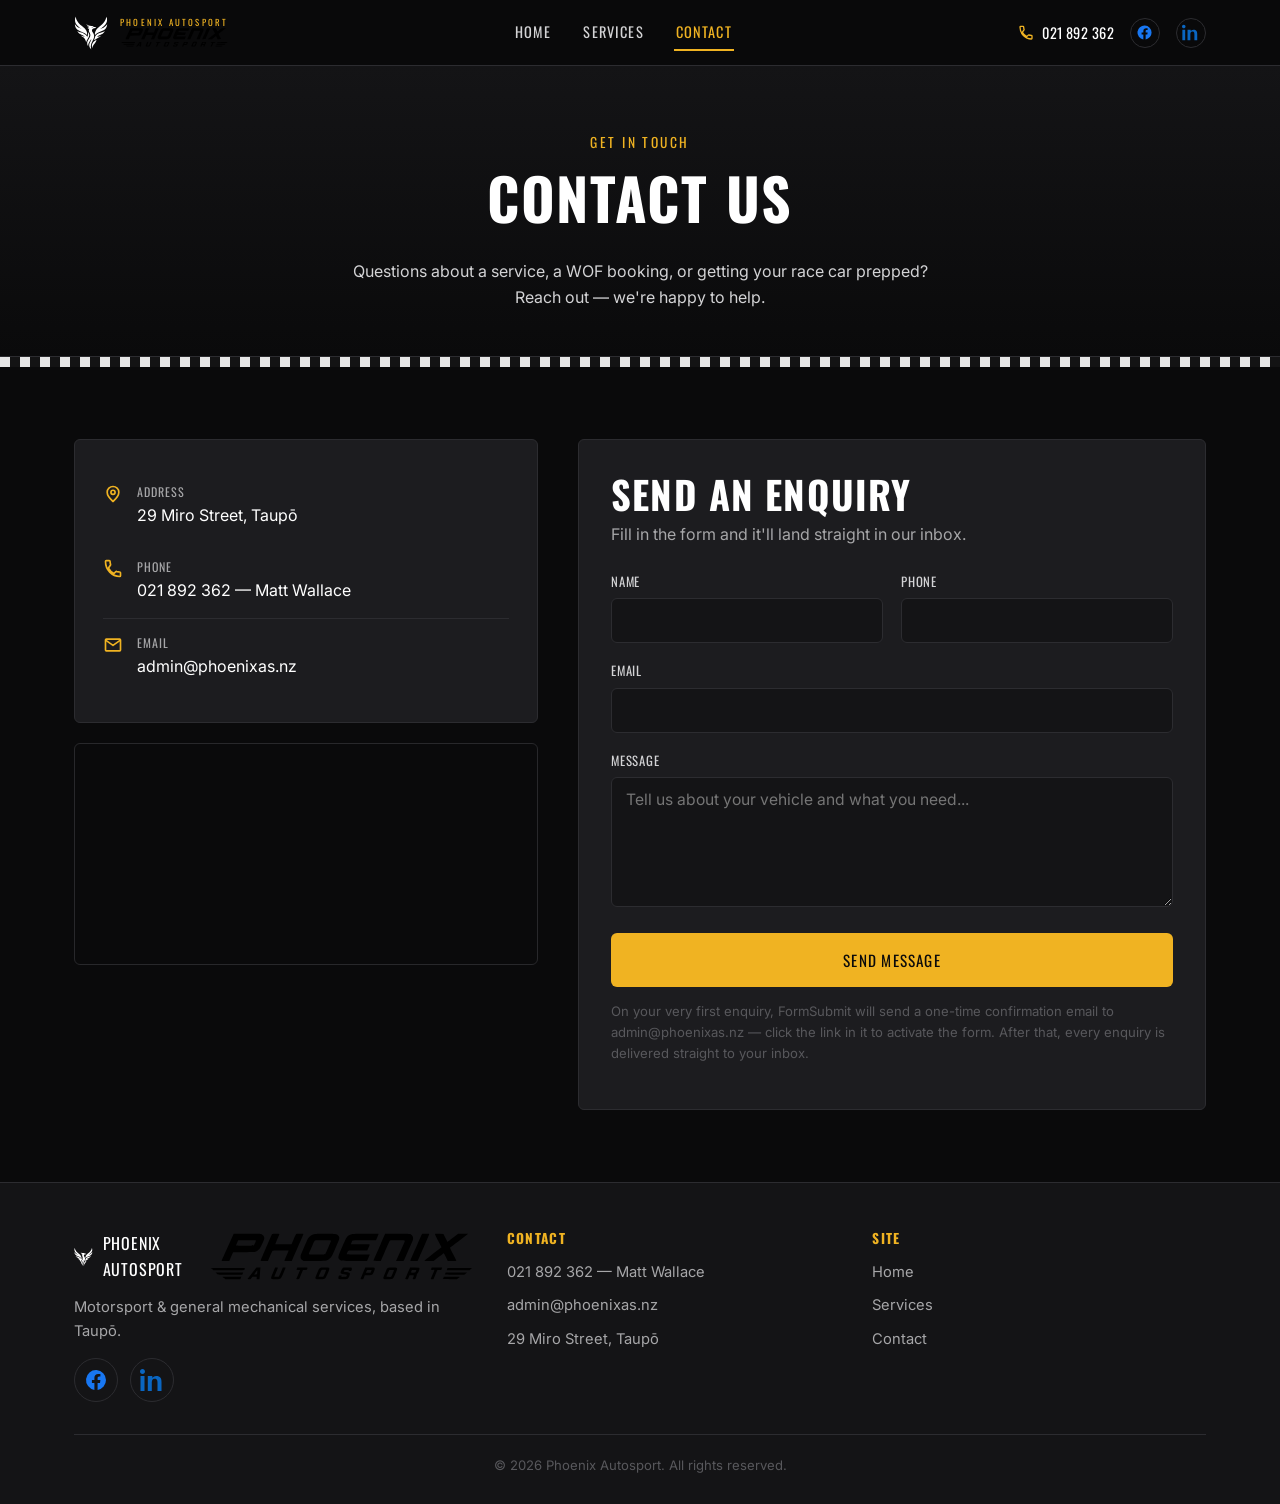
==== contact.html @ 66aae3cb "Add files via upload" ====
<!doctype html>
<html lang="en">
<head>
<meta charset="UTF-8">
<meta name="viewport" content="width=device-width, initial-scale=1.0">
<title>Contact Us | Phoenix Autosport</title>
<meta name="description" content="Get in touch with Phoenix Autosport, 29 Miro Street, Taupō. Call Matt Wallace on 021 892 362, email admin@phoenixas.nz, or send an enquiry.">
<link rel="preconnect" href="https://fonts.googleapis.com">
<link rel="preconnect" href="https://fonts.gstatic.com" crossorigin>
<link href="https://fonts.googleapis.com/css2?family=Oswald:wght@500;600;700&amp;family=Inter:wght@400;500;600&amp;display=swap" rel="stylesheet">
<link rel="stylesheet" href="styles.css">
</head>
<body>

<header class="site-header">
  <div class="nav-row">
    <a href="index.html" class="brand">
      <svg class="phoenix-mark" viewBox="0 0 664 675" aria-hidden="true"><g transform="translate(0,675) scale(0.1,-0.1)"><path d="M258 6625 c-3 -6 -20 -59 -37 -120 -52 -183 -73 -315 -78 -495 -21 -662 313 -1152 1187 -1739 158 -106 159 -107 75 -76 -480 180 -776 355 -1026 604 -102 103 -228 255 -242 293 -2 7 -8 10 -13 5 -12 -11 13 -187 45 -320 83 -334 277 -614 551 -796 120 -79 388 -211 595 -292 652 -254 962 -429 1162 -655 55 -62 58 -64 66 -42 5 13 9 97 9 188 1 337 -90 599 -311 895 -133 179 -285 320 -716 665 -486 390 -813 763 -1016 1163 -118 233 -174 396 -236 692 -5 22 -11 35 -15 30z"/><path d="M6356 6498 c-73 -317 -177 -559 -354 -829 -237 -360 -489 -617 -1041 -1063 -327 -264 -496 -435 -617 -622 -115 -178 -192 -366 -230 -559 -18 -93 -26 -437 -10 -453 4 -4 32 21 62 54 189 215 452 373 964 579 140 57 305 124 365 150 473 202 728 418 885 750 81 173 107 260 135 452 23 157 19 171 -27 101 -134 -203 -385 -430 -638 -580 -153 -91 -542 -269 -660 -303 -14 -4 43 39 125 95 739 504 1069 902 1172 1416 22 109 24 427 4 549 -21 130 -87 385 -100 385 -4 0 -19 -55 -35 -122z"/><path d="M2410 5110 c0 -18 39 -90 88 -163 76 -115 200 -217 360 -298 l77 -40 -105 5 c-106 5 -204 27 -294 66 -27 11 -51 19 -53 17 -2 -3 14 -27 36 -55 80 -101 239 -189 406 -225 49 -10 -185 -97 -262 -97 -49 0 -40 -16 24 -40 89 -33 152 -43 234 -37 l77 6 -38 -77 c-107 -212 -95 -415 37 -642 179 -305 218 -461 178 -701 -31 -185 -96 -327 -296 -644 -242 -383 -314 -577 -313 -850 1 -151 14 -228 60 -337 29 -72 114 -218 126 -218 4 0 8 42 8 94 0 305 117 594 411 1011 62 88 134 193 161 232 27 40 53 75 58 78 12 7 -24 -125 -64 -235 -33 -91 -51 -132 -166 -375 -146 -311 -185 -451 -185 -670 1 -229 63 -412 200 -590 62 -81 211 -230 201 -200 -4 11 -21 70 -36 130 -85 324 -79 643 17 940 50 154 201 497 242 549 23 30 204 393 234 471 192 492 148 872 -144 1260 -177 235 -215 375 -149 548 77 203 354 348 672 351 71 0 128 2 128 3 0 36 -78 126 -133 154 -57 30 -159 49 -262 49 l-90 0 -23 40 c-58 102 -160 138 -432 150 -450 22 -683 101 -957 325 -18 15 -33 21 -33 15z m1238 -576 c66 -29 66 -40 -3 -49 -70 -8 -106 -1 -175 38 -51 29 -53 32 -30 38 44 11 153 -2 208 -27z"/><path d="M641 3664 c191 -313 416 -492 789 -628 269 -98 441 -197 585 -338 43 -42 77 -79 74 -82 -2 -3 -67 13 -144 35 -160 45 -608 159 -627 159 -20 0 -2 -13 213 -148 296 -185 387 -258 504 -403 132 -163 252 -427 306 -671 7 -32 15 -58 19 -58 4 0 13 26 20 58 43 195 132 388 305 662 278 438 331 603 279 858 -30 145 -82 251 -184 373 -61 74 -89 97 -77 65 38 -98 52 -373 28 -516 -16 -88 -70 -249 -113 -334 -27 -54 -32 -59 -42 -43 -183 301 -393 486 -733 647 -152 72 -289 117 -668 220 -150 41 -290 89 -420 145 -72 31 -136 59 -143 62 -7 3 5 -25 29 -63z"/><path d="M5925 3680 c-99 -49 -347 -134 -540 -185 -284 -76 -457 -136 -600 -207 -398 -197 -636 -459 -680 -745 -27 -177 -86 -361 -177 -547 -27 -54 -47 -100 -45 -103 3 -2 51 31 108 75 103 78 305 207 429 274 36 20 115 61 175 93 207 109 310 167 433 246 137 87 316 219 308 226 -3 3 -53 -9 -113 -27 -84 -25 -514 -134 -652 -166 -60 -13 110 146 257 241 87 55 168 93 389 181 300 118 417 188 570 343 117 118 285 353 250 350 -6 0 -57 -23 -112 -49z"/><path d="M4249 1949 c-451 -284 -629 -498 -726 -878 -47 -185 -37 -419 28 -631 l22 -74 32 130 c72 290 150 431 411 740 210 248 315 442 375 689 21 88 23 115 11 115 -5 0 -73 -41 -153 -91z"/></g></svg>
      <span class="brand-text"><span class="sr-only">Phoenix Autosport</span><svg class="wordmark wordmark-nav" viewBox="0 0 1144 218" role="img" aria-label="Phoenix Autosport"><g transform="translate(0,218) scale(0.1,-0.1)"><path d="M930 1673 c-228 -509 -275 -614 -315 -701 -25 -53 -31 -74 -22 -78 7 -2 82 -3 166 -2 l153 3 82 185 83 185 464 5 c362 4 472 9 499 19 63 25 134 77 174 126 41 49 177 341 197 422 22 85 -25 171 -113 207 -32 14 -116 16 -616 16 l-579 0 -173 -387z m1126 94 c7 -19 -63 -179 -87 -199 -19 -16 -54 -18 -396 -18 -206 0 -373 3 -371 8 2 4 23 56 48 115 l45 107 378 0 c304 0 379 -3 383 -13z"/><path d="M2752 2047 c-6 -7 -75 -161 -153 -342 -78 -182 -157 -364 -175 -405 -18 -41 -64 -147 -103 -235 -38 -87 -67 -163 -65 -167 3 -4 75 -8 160 -8 l155 0 21 48 c104 238 172 388 179 393 5 3 162 6 350 8 l342 3 -6 -24 c-3 -13 -45 -110 -92 -217 -47 -107 -85 -198 -85 -203 0 -4 71 -8 158 -8 l159 0 18 43 c44 102 92 212 225 517 223 508 259 593 253 603 -5 8 -260 9 -298 0 -16 -3 -42 -53 -114 -224 l-94 -219 -349 0 -349 0 7 23 c4 12 18 47 31 77 88 197 143 333 138 341 -10 15 -300 12 -313 -4z"/><path d="M4596 2049 c-118 -17 -247 -100 -301 -193 -37 -64 -304 -692 -315 -742 -19 -82 12 -154 82 -195 l43 -24 430 -3 c560 -4 591 1 717 125 62 61 53 44 234 453 170 387 173 397 132 480 -28 55 -78 85 -168 99 -78 13 -767 13 -854 0z m683 -278 c11 -7 -10 -63 -104 -281 -65 -150 -126 -282 -136 -294 -17 -21 -24 -21 -357 -24 -267 -2 -341 0 -349 10 -8 9 6 50 49 148 33 74 86 198 119 275 33 77 70 148 82 157 20 16 54 18 352 18 182 0 336 -4 344 -9z"/><path d="M6201 2049 c-79 -13 -175 -64 -224 -119 -35 -39 -72 -115 -206 -421 -199 -455 -206 -489 -115 -568 55 -49 92 -52 657 -49 l518 3 60 135 c32 74 59 136 59 137 0 2 -222 3 -494 3 -299 0 -497 4 -501 9 -3 6 9 41 26 79 27 61 35 71 62 76 18 4 202 6 411 6 208 -1 383 3 387 7 10 11 109 239 109 252 0 8 -127 11 -405 11 -223 0 -405 2 -405 5 0 3 12 34 26 68 45 107 -12 97 553 97 l496 0 57 132 c31 73 54 136 52 140 -7 11 -1056 8 -1123 -3z"/><path d="M7591 2017 c-10 -23 -92 -208 -181 -412 -90 -203 -195 -444 -235 -535 -40 -91 -69 -168 -65 -173 3 -4 75 -6 159 -5 l152 3 55 125 c30 69 73 168 96 220 139 325 223 507 240 523 18 15 49 17 318 17 348 0 343 1 308 -78 -56 -130 -97 -222 -222 -501 -75 -167 -136 -305 -136 -307 0 -2 71 -4 159 -4 177 0 165 -5 200 80 13 30 34 79 47 108 92 202 299 674 310 706 29 81 12 175 -40 217 -62 52 -74 53 -629 56 l-518 2 -18 -42z"/><path d="M9194 2052 c-6 -4 -45 -86 -87 -182 -107 -250 -150 -349 -296 -675 -71 -159 -127 -293 -124 -297 8 -14 309 -9 321 5 5 6 21 39 35 72 14 33 43 101 64 150 22 50 122 276 222 504 138 314 179 416 169 422 -16 11 -289 11 -304 1z"/><path d="M9753 2054 c-9 -4 34 -97 132 -288 l145 -283 -197 -154 c-413 -321 -538 -421 -541 -430 -2 -5 80 -9 198 -9 l202 0 209 168 c116 92 215 168 222 170 8 2 46 -66 94 -168 l82 -170 185 0 c129 0 186 3 186 11 0 6 -63 132 -140 281 -77 148 -138 274 -135 278 6 10 171 137 699 540 l78 60 -214 0 -213 0 -224 -175 c-123 -96 -226 -175 -230 -175 -3 0 -45 78 -92 173 l-86 172 -174 2 c-96 1 -180 -1 -186 -3z"/><path d="M2058 583 c-21 -23 -137 -173 -213 -274 -11 -15 -48 -63 -82 -108 -35 -44 -63 -83 -63 -86 0 -3 28 -5 63 -4 l62 0 41 52 41 52 94 0 94 0 -3 -52 -4 -53 61 0 60 0 5 33 c3 17 10 109 16 202 6 94 13 191 17 218 l6 47 -85 0 c-79 0 -86 -2 -110 -27z m57 -178 c-8 -97 -9 -98 -84 -93 l-53 3 68 92 c38 50 70 90 72 88 2 -2 1 -43 -3 -90z"/><path d="M2820 458 c-35 -84 -73 -178 -86 -208 -53 -125 -35 -140 174 -140 223 0 214 -7 327 255 60 139 95 227 95 237 0 4 -26 8 -58 8 l-58 0 -39 -92 c-107 -254 -124 -291 -137 -299 -23 -15 -188 -11 -188 5 0 7 32 86 70 175 97 225 95 211 23 211 l-59 0 -64 -152z"/><path d="M3820 564 c-11 -25 -20 -47 -20 -49 0 -2 36 -5 79 -7 l80 -3 -84 -195 -84 -195 56 -3 c31 -2 59 1 63 5 4 4 44 94 88 198 l81 190 84 3 83 3 14 37 c7 20 15 43 17 50 4 9 -43 12 -216 12 l-222 0 -19 -46z"/><path d="M4815 592 c-44 -27 -46 -31 -124 -217 -87 -205 -90 -216 -62 -244 20 -20 32 -21 182 -21 235 0 219 -13 343 276 56 130 68 188 44 212 -8 8 -63 12 -182 12 -148 0 -175 -3 -201 -18z m257 -88 c7 -6 -85 -235 -108 -271 -13 -21 -22 -23 -114 -23 -55 0 -100 4 -100 9 0 13 110 264 122 279 11 12 188 18 200 6z"/><path d="M5782 585 c-36 -30 -96 -168 -88 -201 9 -34 48 -50 154 -64 118 -16 128 -23 105 -70 l-18 -35 -103 -3 -104 -3 7 31 7 30 -56 0 c-55 0 -56 -1 -71 -36 -21 -52 -20 -101 4 -114 26 -13 312 -13 348 1 46 17 70 47 103 130 51 125 46 131 -142 165 -88 16 -98 20 -98 39 0 43 29 55 128 55 l92 0 -6 -25 c-6 -24 -5 -25 50 -25 51 0 57 2 71 30 17 34 19 73 5 101 -10 18 -23 19 -185 19 -170 0 -174 -1 -203 -25z"/><path d="M6721 527 c-19 -45 -62 -147 -96 -227 -89 -208 -87 -190 -17 -190 l59 0 34 85 34 85 120 0 c134 0 182 10 213 42 29 32 94 186 94 226 0 61 -4 62 -216 62 l-191 -1 -34 -82z m303 -26 c7 -11 -29 -95 -48 -110 -9 -8 -46 -11 -105 -9 l-91 3 30 63 29 62 90 0 c49 0 92 -4 95 -9z"/><path d="M7745 598 c-26 -14 -75 -60 -75 -69 0 -5 -31 -82 -70 -173 -38 -91 -70 -177 -70 -191 0 -49 31 -57 214 -53 214 4 198 -8 299 222 78 177 92 231 67 261 -15 19 -331 22 -365 3z m239 -97 c7 -11 -101 -273 -117 -283 -22 -14 -197 -10 -197 5 0 21 110 271 123 279 17 11 185 10 191 -1z"/><path d="M8677 603 c-10 -17 -207 -481 -207 -487 0 -3 27 -6 59 -6 l59 0 33 84 34 85 83 3 c45 2 87 2 92 0 16 -6 12 -35 -15 -100 -14 -34 -25 -64 -25 -67 0 -3 26 -5 57 -3 l57 3 34 80 c18 44 32 91 30 106 -2 19 6 35 28 55 19 18 43 61 63 114 30 77 32 87 19 110 l-14 25 -191 3 c-105 1 -194 -1 -196 -5z m267 -102 c9 -14 -30 -97 -49 -105 -19 -7 -185 -8 -185 -1 0 2 11 29 24 60 l25 55 90 0 c49 0 92 -4 95 -9z"/><path d="M9597 583 c-37 -73 -37 -73 53 -73 96 0 97 25 -6 -211 -41 -94 -74 -175 -74 -180 0 -5 26 -9 58 -9 l57 0 84 200 85 200 82 0 83 0 21 46 c11 26 20 48 20 50 0 2 -101 4 -225 4 l-224 0 -14 -27z"/><path d="M120 580 c0 -5 3 -10 8 -10 4 0 30 -17 58 -38 l50 -38 565 2 c310 1 607 2 659 3 l96 1 14 38 c8 20 16 40 18 45 2 4 -327 7 -732 7 -484 0 -736 -3 -736 -10z"/><path d="M10275 554 c-8 -20 -15 -40 -15 -45 0 -11 -37 -11 508 -11 l463 0 47 38 c26 21 51 41 57 46 5 4 -228 8 -518 8 l-527 0 -15 -36z"/><path d="M360 369 c86 -74 38 -69 602 -69 l507 0 21 46 c11 26 20 48 20 50 0 2 -267 4 -592 4 l-593 -1 35 -30z"/><path d="M10192 358 c-11 -24 -17 -46 -15 -50 2 -3 189 -7 416 -8 l412 -1 57 43 c31 24 57 46 58 51 0 4 -205 7 -455 7 l-454 0 -19 -42z"/><path d="M630 206 c0 -3 27 -25 59 -50 l59 -46 320 0 319 0 21 50 21 50 -400 0 c-219 0 -399 -2 -399 -4z"/><path d="M10110 164 c-11 -25 -20 -48 -20 -50 0 -2 134 -4 297 -4 l298 0 62 43 c34 23 63 45 63 50 0 4 -153 7 -340 7 l-341 0 -19 -46z"/></g></svg></span>
    </a>
    <nav class="main-nav">
      <a href="index.html">Home</a>
      <a href="services.html">Services</a>
      <a href="contact.html" class="active">Contact</a>
    </nav>
    <div class="nav-contact">
      <a class="nav-phone" href="tel:0210892362" aria-label="Call Matt Wallace on 021 892 362">
        <svg viewBox="0 0 24 24"><path d="M6.6 10.8c1.4 2.8 3.8 5.1 6.6 6.6l2.2-2.2c.3-.3.7-.4 1-.2 1.1.4 2.3.6 3.6.6.6 0 1 .4 1 1V20c0 .6-.4 1-1 1C10.9 21 3 13.1 3 3c0-.6.4-1 1-1h3.5c.6 0 1 .4 1 1 0 1.2.2 2.4.6 3.6.1.4 0 .8-.3 1z"/></svg>
        021 892 362
      </a>
      <a class="social-icon small" href="https://www.facebook.com/profile.php?id=61592781913424" target="_blank" rel="noopener" aria-label="Phoenix Autosport on Facebook">
        <svg viewBox="0 0 24 24"><path d="M22 12a10 10 0 1 0-11.6 9.9v-7H7.9V12h2.5V9.8c0-2.5 1.5-3.9 3.8-3.9 1.1 0 2.2.2 2.2.2v2.4h-1.2c-1.2 0-1.6.8-1.6 1.6V12h2.8l-.4 2.9h-2.4v7A10 10 0 0 0 22 12z"/></svg>
      </a>
      <a class="social-icon small linkedin" href="https://www.linkedin.com/in/matt-wallace-419013b7/" target="_blank" rel="noopener" aria-label="Matt Wallace on LinkedIn">
        <svg viewBox="0 0 24 24"><path d="M4.98 3.5C4.98 4.88 3.87 6 2.5 6S0 4.88 0 3.5 1.11 1 2.48 1 4.98 2.12 4.98 3.5zM.5 8h4V23h-4V8zM8.5 8h3.8v2.05h.05c.53-1 1.83-2.05 3.77-2.05C20.5 8 21.5 10.5 21.5 14v9h-4v-8c0-1.9-.03-4.35-2.65-4.35-2.65 0-3.05 2.07-3.05 4.2v8.15h-4V8z"/></svg>
      </a>
    </div>
  </div>
</header>

<main>

  <section class="page-hero">
    <div class="container">
      <span class="eyebrow">Get In Touch</span>
      <h1>Contact Us</h1>
      <p class="lede">Questions about a service, a WOF booking, or getting your race car prepped? Reach out — we're happy to help.</p>
    </div>
  </section>

  <div class="flag-strip"></div>

  <section>
    <div class="container contact-grid">

      <div>
        <div class="contact-card">
          <a class="contact-row" href="https://www.google.co.nz/maps/place/29+Miro+Street,+Tauhara,+Taup%C5%8D+3378/@-38.6900175,176.1021532,653m/data=!3m2!1e3!4b1!4m6!3m5!1s0x6d6bfa12643f0997:0xfee566b96c9488c6!8m2!3d-38.6900217!4d176.1047281!16s%2Fg%2F11k079ff2_?entry=ttu&amp;g_ep=EgoyMDI2MDgyNi4wIKXMDSoASAFQAw%3D%3D" target="_blank" rel="noopener" aria-label="Open 29 Miro Street, Taupō in Google Maps">
            <svg viewBox="0 0 24 24"><path d="M12 21s-7-6.1-7-11a7 7 0 1 1 14 0c0 4.9-7 11-7 11z"/><circle cx="12" cy="10" r="2.5"/></svg>
            <div>
              <div class="label">Address</div>
              <div class="value">29 Miro Street, Taupō</div>
            </div>
          </a>
          <div class="contact-row">
            <svg viewBox="0 0 24 24"><path d="M6.6 10.8c1.4 2.8 3.8 5.1 6.6 6.6l2.2-2.2c.3-.3.7-.4 1-.2 1.1.4 2.3.6 3.6.6.6 0 1 .4 1 1V20c0 .6-.4 1-1 1C10.9 21 3 13.1 3 3c0-.6.4-1 1-1h3.5c.6 0 1 .4 1 1 0 1.2.2 2.4.6 3.6.1.4 0 .8-.3 1z"/></svg>
            <div>
              <div class="label">Phone</div>
              <a class="value" href="tel:0210892362">021 892 362 — Matt Wallace</a>
            </div>
          </div>
          <div class="contact-row">
            <svg viewBox="0 0 24 24"><path d="M4 5h16a1 1 0 0 1 1 1v12a1 1 0 0 1-1 1H4a1 1 0 0 1-1-1V6a1 1 0 0 1 1-1z"/><path d="M3.5 6.5l8.5 6 8.5-6"/></svg>
            <div>
              <div class="label">Email</div>
              <a class="value" href="mailto:admin@phoenixas.nz">admin@phoenixas.nz</a>
            </div>
          </div>
        </div>

        <div class="map-frame">
          <iframe
            src="https://www.google.com/maps?q=-38.6900217,176.1047281&z=17&output=embed"
            loading="lazy"
            referrerpolicy="no-referrer-when-downgrade"
            title="Map showing 29 Miro Street, Taupō">
          </iframe>
        </div>
      </div>

      <div class="form-card">
        <h2 style="margin-bottom:6px;">Send an Enquiry</h2>
        <p style="color:var(--grey);margin-bottom:24px;">Fill in the form and it'll land straight in our inbox.</p>

        <form action="https://formsubmit.co/admin@phoenixas.nz" method="POST">
          <!-- FormSubmit configuration -->
          <input type="hidden" name="_subject" value="New enquiry from Phoenix Autosport website">
          <input type="hidden" name="_template" value="table">
          <input type="hidden" name="_captcha" value="true">
          <input type="text" name="_honey" style="display:none" tabindex="-1" autocomplete="off">

          <div class="two-fields">
            <div class="field">
              <label for="name">Name</label>
              <input type="text" id="name" name="Name" required>
            </div>
            <div class="field">
              <label for="phone">Phone</label>
              <input type="tel" id="phone" name="Phone">
            </div>
          </div>

          <div class="field">
            <label for="email">Email</label>
            <input type="email" id="email" name="Email" required>
          </div>

          <div class="field">
            <label for="message">Message</label>
            <textarea id="message" name="Message" required placeholder="Tell us about your vehicle and what you need..."></textarea>
          </div>

          <button type="submit" class="btn btn-primary" style="width:100%;">Send Message</button>

          <p class="form-note">On your very first enquiry, FormSubmit will send a one-time confirmation email to admin@phoenixas.nz — click the link in it to activate the form. After that, every enquiry is delivered straight to your inbox.</p>
        </form>
      </div>

    </div>
  </section>

</main>

<footer class="site-footer">
  <div class="container">
    <div class="footer-grid">
      <div>
        <div class="footer-brand">
          <svg class="phoenix-mark" viewBox="0 0 664 675" aria-hidden="true"><g transform="translate(0,675) scale(0.1,-0.1)"><path d="M258 6625 c-3 -6 -20 -59 -37 -120 -52 -183 -73 -315 -78 -495 -21 -662 313 -1152 1187 -1739 158 -106 159 -107 75 -76 -480 180 -776 355 -1026 604 -102 103 -228 255 -242 293 -2 7 -8 10 -13 5 -12 -11 13 -187 45 -320 83 -334 277 -614 551 -796 120 -79 388 -211 595 -292 652 -254 962 -429 1162 -655 55 -62 58 -64 66 -42 5 13 9 97 9 188 1 337 -90 599 -311 895 -133 179 -285 320 -716 665 -486 390 -813 763 -1016 1163 -118 233 -174 396 -236 692 -5 22 -11 35 -15 30z"/><path d="M6356 6498 c-73 -317 -177 -559 -354 -829 -237 -360 -489 -617 -1041 -1063 -327 -264 -496 -435 -617 -622 -115 -178 -192 -366 -230 -559 -18 -93 -26 -437 -10 -453 4 -4 32 21 62 54 189 215 452 373 964 579 140 57 305 124 365 150 473 202 728 418 885 750 81 173 107 260 135 452 23 157 19 171 -27 101 -134 -203 -385 -430 -638 -580 -153 -91 -542 -269 -660 -303 -14 -4 43 39 125 95 739 504 1069 902 1172 1416 22 109 24 427 4 549 -21 130 -87 385 -100 385 -4 0 -19 -55 -35 -122z"/><path d="M2410 5110 c0 -18 39 -90 88 -163 76 -115 200 -217 360 -298 l77 -40 -105 5 c-106 5 -204 27 -294 66 -27 11 -51 19 -53 17 -2 -3 14 -27 36 -55 80 -101 239 -189 406 -225 49 -10 -185 -97 -262 -97 -49 0 -40 -16 24 -40 89 -33 152 -43 234 -37 l77 6 -38 -77 c-107 -212 -95 -415 37 -642 179 -305 218 -461 178 -701 -31 -185 -96 -327 -296 -644 -242 -383 -314 -577 -313 -850 1 -151 14 -228 60 -337 29 -72 114 -218 126 -218 4 0 8 42 8 94 0 305 117 594 411 1011 62 88 134 193 161 232 27 40 53 75 58 78 12 7 -24 -125 -64 -235 -33 -91 -51 -132 -166 -375 -146 -311 -185 -451 -185 -670 1 -229 63 -412 200 -590 62 -81 211 -230 201 -200 -4 11 -21 70 -36 130 -85 324 -79 643 17 940 50 154 201 497 242 549 23 30 204 393 234 471 192 492 148 872 -144 1260 -177 235 -215 375 -149 548 77 203 354 348 672 351 71 0 128 2 128 3 0 36 -78 126 -133 154 -57 30 -159 49 -262 49 l-90 0 -23 40 c-58 102 -160 138 -432 150 -450 22 -683 101 -957 325 -18 15 -33 21 -33 15z m1238 -576 c66 -29 66 -40 -3 -49 -70 -8 -106 -1 -175 38 -51 29 -53 32 -30 38 44 11 153 -2 208 -27z"/><path d="M641 3664 c191 -313 416 -492 789 -628 269 -98 441 -197 585 -338 43 -42 77 -79 74 -82 -2 -3 -67 13 -144 35 -160 45 -608 159 -627 159 -20 0 -2 -13 213 -148 296 -185 387 -258 504 -403 132 -163 252 -427 306 -671 7 -32 15 -58 19 -58 4 0 13 26 20 58 43 195 132 388 305 662 278 438 331 603 279 858 -30 145 -82 251 -184 373 -61 74 -89 97 -77 65 38 -98 52 -373 28 -516 -16 -88 -70 -249 -113 -334 -27 -54 -32 -59 -42 -43 -183 301 -393 486 -733 647 -152 72 -289 117 -668 220 -150 41 -290 89 -420 145 -72 31 -136 59 -143 62 -7 3 5 -25 29 -63z"/><path d="M5925 3680 c-99 -49 -347 -134 -540 -185 -284 -76 -457 -136 -600 -207 -398 -197 -636 -459 -680 -745 -27 -177 -86 -361 -177 -547 -27 -54 -47 -100 -45 -103 3 -2 51 31 108 75 103 78 305 207 429 274 36 20 115 61 175 93 207 109 310 167 433 246 137 87 316 219 308 226 -3 3 -53 -9 -113 -27 -84 -25 -514 -134 -652 -166 -60 -13 110 146 257 241 87 55 168 93 389 181 300 118 417 188 570 343 117 118 285 353 250 350 -6 0 -57 -23 -112 -49z"/><path d="M4249 1949 c-451 -284 -629 -498 -726 -878 -47 -185 -37 -419 28 -631 l22 -74 32 130 c72 290 150 431 411 740 210 248 315 442 375 689 21 88 23 115 11 115 -5 0 -73 -41 -153 -91z"/></g></svg>
          <span class="sr-only">Phoenix Autosport</span><svg class="wordmark wordmark-footer" viewBox="0 0 1144 218" role="img" aria-label="Phoenix Autosport"><g transform="translate(0,218) scale(0.1,-0.1)"><path d="M930 1673 c-228 -509 -275 -614 -315 -701 -25 -53 -31 -74 -22 -78 7 -2 82 -3 166 -2 l153 3 82 185 83 185 464 5 c362 4 472 9 499 19 63 25 134 77 174 126 41 49 177 341 197 422 22 85 -25 171 -113 207 -32 14 -116 16 -616 16 l-579 0 -173 -387z m1126 94 c7 -19 -63 -179 -87 -199 -19 -16 -54 -18 -396 -18 -206 0 -373 3 -371 8 2 4 23 56 48 115 l45 107 378 0 c304 0 379 -3 383 -13z"/><path d="M2752 2047 c-6 -7 -75 -161 -153 -342 -78 -182 -157 -364 -175 -405 -18 -41 -64 -147 -103 -235 -38 -87 -67 -163 -65 -167 3 -4 75 -8 160 -8 l155 0 21 48 c104 238 172 388 179 393 5 3 162 6 350 8 l342 3 -6 -24 c-3 -13 -45 -110 -92 -217 -47 -107 -85 -198 -85 -203 0 -4 71 -8 158 -8 l159 0 18 43 c44 102 92 212 225 517 223 508 259 593 253 603 -5 8 -260 9 -298 0 -16 -3 -42 -53 -114 -224 l-94 -219 -349 0 -349 0 7 23 c4 12 18 47 31 77 88 197 143 333 138 341 -10 15 -300 12 -313 -4z"/><path d="M4596 2049 c-118 -17 -247 -100 -301 -193 -37 -64 -304 -692 -315 -742 -19 -82 12 -154 82 -195 l43 -24 430 -3 c560 -4 591 1 717 125 62 61 53 44 234 453 170 387 173 397 132 480 -28 55 -78 85 -168 99 -78 13 -767 13 -854 0z m683 -278 c11 -7 -10 -63 -104 -281 -65 -150 -126 -282 -136 -294 -17 -21 -24 -21 -357 -24 -267 -2 -341 0 -349 10 -8 9 6 50 49 148 33 74 86 198 119 275 33 77 70 148 82 157 20 16 54 18 352 18 182 0 336 -4 344 -9z"/><path d="M6201 2049 c-79 -13 -175 -64 -224 -119 -35 -39 -72 -115 -206 -421 -199 -455 -206 -489 -115 -568 55 -49 92 -52 657 -49 l518 3 60 135 c32 74 59 136 59 137 0 2 -222 3 -494 3 -299 0 -497 4 -501 9 -3 6 9 41 26 79 27 61 35 71 62 76 18 4 202 6 411 6 208 -1 383 3 387 7 10 11 109 239 109 252 0 8 -127 11 -405 11 -223 0 -405 2 -405 5 0 3 12 34 26 68 45 107 -12 97 553 97 l496 0 57 132 c31 73 54 136 52 140 -7 11 -1056 8 -1123 -3z"/><path d="M7591 2017 c-10 -23 -92 -208 -181 -412 -90 -203 -195 -444 -235 -535 -40 -91 -69 -168 -65 -173 3 -4 75 -6 159 -5 l152 3 55 125 c30 69 73 168 96 220 139 325 223 507 240 523 18 15 49 17 318 17 348 0 343 1 308 -78 -56 -130 -97 -222 -222 -501 -75 -167 -136 -305 -136 -307 0 -2 71 -4 159 -4 177 0 165 -5 200 80 13 30 34 79 47 108 92 202 299 674 310 706 29 81 12 175 -40 217 -62 52 -74 53 -629 56 l-518 2 -18 -42z"/><path d="M9194 2052 c-6 -4 -45 -86 -87 -182 -107 -250 -150 -349 -296 -675 -71 -159 -127 -293 -124 -297 8 -14 309 -9 321 5 5 6 21 39 35 72 14 33 43 101 64 150 22 50 122 276 222 504 138 314 179 416 169 422 -16 11 -289 11 -304 1z"/><path d="M9753 2054 c-9 -4 34 -97 132 -288 l145 -283 -197 -154 c-413 -321 -538 -421 -541 -430 -2 -5 80 -9 198 -9 l202 0 209 168 c116 92 215 168 222 170 8 2 46 -66 94 -168 l82 -170 185 0 c129 0 186 3 186 11 0 6 -63 132 -140 281 -77 148 -138 274 -135 278 6 10 171 137 699 540 l78 60 -214 0 -213 0 -224 -175 c-123 -96 -226 -175 -230 -175 -3 0 -45 78 -92 173 l-86 172 -174 2 c-96 1 -180 -1 -186 -3z"/><path d="M2058 583 c-21 -23 -137 -173 -213 -274 -11 -15 -48 -63 -82 -108 -35 -44 -63 -83 -63 -86 0 -3 28 -5 63 -4 l62 0 41 52 41 52 94 0 94 0 -3 -52 -4 -53 61 0 60 0 5 33 c3 17 10 109 16 202 6 94 13 191 17 218 l6 47 -85 0 c-79 0 -86 -2 -110 -27z m57 -178 c-8 -97 -9 -98 -84 -93 l-53 3 68 92 c38 50 70 90 72 88 2 -2 1 -43 -3 -90z"/><path d="M2820 458 c-35 -84 -73 -178 -86 -208 -53 -125 -35 -140 174 -140 223 0 214 -7 327 255 60 139 95 227 95 237 0 4 -26 8 -58 8 l-58 0 -39 -92 c-107 -254 -124 -291 -137 -299 -23 -15 -188 -11 -188 5 0 7 32 86 70 175 97 225 95 211 23 211 l-59 0 -64 -152z"/><path d="M3820 564 c-11 -25 -20 -47 -20 -49 0 -2 36 -5 79 -7 l80 -3 -84 -195 -84 -195 56 -3 c31 -2 59 1 63 5 4 4 44 94 88 198 l81 190 84 3 83 3 14 37 c7 20 15 43 17 50 4 9 -43 12 -216 12 l-222 0 -19 -46z"/><path d="M4815 592 c-44 -27 -46 -31 -124 -217 -87 -205 -90 -216 -62 -244 20 -20 32 -21 182 -21 235 0 219 -13 343 276 56 130 68 188 44 212 -8 8 -63 12 -182 12 -148 0 -175 -3 -201 -18z m257 -88 c7 -6 -85 -235 -108 -271 -13 -21 -22 -23 -114 -23 -55 0 -100 4 -100 9 0 13 110 264 122 279 11 12 188 18 200 6z"/><path d="M5782 585 c-36 -30 -96 -168 -88 -201 9 -34 48 -50 154 -64 118 -16 128 -23 105 -70 l-18 -35 -103 -3 -104 -3 7 31 7 30 -56 0 c-55 0 -56 -1 -71 -36 -21 -52 -20 -101 4 -114 26 -13 312 -13 348 1 46 17 70 47 103 130 51 125 46 131 -142 165 -88 16 -98 20 -98 39 0 43 29 55 128 55 l92 0 -6 -25 c-6 -24 -5 -25 50 -25 51 0 57 2 71 30 17 34 19 73 5 101 -10 18 -23 19 -185 19 -170 0 -174 -1 -203 -25z"/><path d="M6721 527 c-19 -45 -62 -147 -96 -227 -89 -208 -87 -190 -17 -190 l59 0 34 85 34 85 120 0 c134 0 182 10 213 42 29 32 94 186 94 226 0 61 -4 62 -216 62 l-191 -1 -34 -82z m303 -26 c7 -11 -29 -95 -48 -110 -9 -8 -46 -11 -105 -9 l-91 3 30 63 29 62 90 0 c49 0 92 -4 95 -9z"/><path d="M7745 598 c-26 -14 -75 -60 -75 -69 0 -5 -31 -82 -70 -173 -38 -91 -70 -177 -70 -191 0 -49 31 -57 214 -53 214 4 198 -8 299 222 78 177 92 231 67 261 -15 19 -331 22 -365 3z m239 -97 c7 -11 -101 -273 -117 -283 -22 -14 -197 -10 -197 5 0 21 110 271 123 279 17 11 185 10 191 -1z"/><path d="M8677 603 c-10 -17 -207 -481 -207 -487 0 -3 27 -6 59 -6 l59 0 33 84 34 85 83 3 c45 2 87 2 92 0 16 -6 12 -35 -15 -100 -14 -34 -25 -64 -25 -67 0 -3 26 -5 57 -3 l57 3 34 80 c18 44 32 91 30 106 -2 19 6 35 28 55 19 18 43 61 63 114 30 77 32 87 19 110 l-14 25 -191 3 c-105 1 -194 -1 -196 -5z m267 -102 c9 -14 -30 -97 -49 -105 -19 -7 -185 -8 -185 -1 0 2 11 29 24 60 l25 55 90 0 c49 0 92 -4 95 -9z"/><path d="M9597 583 c-37 -73 -37 -73 53 -73 96 0 97 25 -6 -211 -41 -94 -74 -175 -74 -180 0 -5 26 -9 58 -9 l57 0 84 200 85 200 82 0 83 0 21 46 c11 26 20 48 20 50 0 2 -101 4 -225 4 l-224 0 -14 -27z"/><path d="M120 580 c0 -5 3 -10 8 -10 4 0 30 -17 58 -38 l50 -38 565 2 c310 1 607 2 659 3 l96 1 14 38 c8 20 16 40 18 45 2 4 -327 7 -732 7 -484 0 -736 -3 -736 -10z"/><path d="M10275 554 c-8 -20 -15 -40 -15 -45 0 -11 -37 -11 508 -11 l463 0 47 38 c26 21 51 41 57 46 5 4 -228 8 -518 8 l-527 0 -15 -36z"/><path d="M360 369 c86 -74 38 -69 602 -69 l507 0 21 46 c11 26 20 48 20 50 0 2 -267 4 -592 4 l-593 -1 35 -30z"/><path d="M10192 358 c-11 -24 -17 -46 -15 -50 2 -3 189 -7 416 -8 l412 -1 57 43 c31 24 57 46 58 51 0 4 -205 7 -455 7 l-454 0 -19 -42z"/><path d="M630 206 c0 -3 27 -25 59 -50 l59 -46 320 0 319 0 21 50 21 50 -400 0 c-219 0 -399 -2 -399 -4z"/><path d="M10110 164 c-11 -25 -20 -48 -20 -50 0 -2 134 -4 297 -4 l298 0 62 43 c34 23 63 45 63 50 0 4 -153 7 -340 7 l-341 0 -19 -46z"/></g></svg>
        </div>
        <p style="color:var(--grey);font-size:0.92rem;">Motorsport &amp; general mechanical services, based in Taupō.</p>
        <div class="social-row">
          <a class="social-icon" href="https://www.facebook.com/profile.php?id=61592781913424" target="_blank" rel="noopener" aria-label="Phoenix Autosport on Facebook">
            <svg viewBox="0 0 24 24"><path d="M22 12a10 10 0 1 0-11.6 9.9v-7H7.9V12h2.5V9.8c0-2.5 1.5-3.9 3.8-3.9 1.1 0 2.2.2 2.2.2v2.4h-1.2c-1.2 0-1.6.8-1.6 1.6V12h2.8l-.4 2.9h-2.4v7A10 10 0 0 0 22 12z"/></svg>
          </a>
          <a class="social-icon linkedin" href="https://www.linkedin.com/in/matt-wallace-419013b7/" target="_blank" rel="noopener" aria-label="Matt Wallace on LinkedIn">
            <svg viewBox="0 0 24 24"><path d="M4.98 3.5C4.98 4.88 3.87 6 2.5 6S0 4.88 0 3.5 1.11 1 2.48 1 4.98 2.12 4.98 3.5zM.5 8h4V23h-4V8zM8.5 8h3.8v2.05h.05c.53-1 1.83-2.05 3.77-2.05C20.5 8 21.5 10.5 21.5 14v9h-4v-8c0-1.9-.03-4.35-2.65-4.35-2.65 0-3.05 2.07-3.05 4.2v8.15h-4V8z"/></svg>
          </a>
        </div>
      </div>
      <div class="footer-col">
        <h4>Contact</h4>
        <a href="tel:0210892362">021 892 362 — Matt Wallace</a>
        <a href="mailto:admin@phoenixas.nz">admin@phoenixas.nz</a>
        <p>29 Miro Street, Taupō</p>
      </div>
      <div class="footer-col">
        <h4>Site</h4>
        <a href="index.html">Home</a>
        <a href="services.html">Services</a>
        <a href="contact.html">Contact</a>
      </div>
    </div>
    <div class="footer-bottom">&copy; <span id="year"></span> Phoenix Autosport. All rights reserved.</div>
  </div>
</footer>

<script>document.getElementById('year').textContent = new Date().getFullYear();</script>
</body>
</html>
---- styles.css ----
/* ========================================================
   Phoenix Autosport — shared styles
   Colours pulled from the company flyer:
   black background, gold/amber accent, white, silver-grey
   ======================================================== */

:root {
  --black: #0a0a0b;
  --black-soft: #141416;
  --panel: #1c1c1f;
  --panel-border: #2c2c30;
  --gold: #f0b322;
  --gold-dark: #b8860b;
  --gold-light: #f7cc5c;
  --white: #ffffff;
  --grey: #a6a6a8;
  --grey-light: #d3d3d5;
  --grey-dark: #58585c;
  --silver-1: #8f8f92;
  --silver-2: #c4c4c6;

  --font-head: 'Oswald', 'Arial Narrow', sans-serif;
  --font-body: 'Inter', system-ui, -apple-system, sans-serif;

  --radius: 6px;
  --max-width: 1180px;
}

* { box-sizing: border-box; }
html { scroll-behavior: smooth; }

body {
  margin: 0;
  background: var(--black);
  color: var(--grey-light);
  font-family: var(--font-body);
  line-height: 1.6;
  -webkit-font-smoothing: antialiased;
}

img { max-width: 100%; display: block; }

a { color: inherit; text-decoration: none; }

h1, h2, h3, h4 {
  font-family: var(--font-head);
  text-transform: uppercase;
  color: var(--white);
  letter-spacing: 0.03em;
  margin: 0 0 0.5em;
  line-height: 1.15;
}

h1 { font-size: clamp(2.2rem, 5vw, 3.6rem); }
h2 { font-size: clamp(1.7rem, 3.4vw, 2.4rem); }
h3 { font-size: 1.25rem; }

p { margin: 0 0 1em; }

.container {
  max-width: var(--max-width);
  margin: 0 auto;
  padding: 0 24px;
}

.eyebrow {
  display: inline-block;
  color: var(--gold);
  font-family: var(--font-head);
  text-transform: uppercase;
  letter-spacing: 0.18em;
  font-size: 0.85rem;
  margin-bottom: 0.75em;
}

/* ---------- checkered flag divider ---------- */
.flag-strip {
  height: 10px;
  background-image:
    linear-gradient(45deg, var(--black-soft) 25%, transparent 25%, transparent 75%, var(--black-soft) 75%),
    linear-gradient(45deg, var(--black-soft) 25%, var(--white) 25%, var(--white) 75%, var(--black-soft) 75%);
  background-size: 20px 20px;
  background-position: 0 0, 10px 10px;
  opacity: 0.9;
}

/* ---------- phoenix mark ---------- */
.phoenix-mark { display: block; }
.phoenix-mark path { fill: var(--white); }

/* ---------- header / nav ---------- */
header.site-header {
  position: sticky;
  top: 0;
  z-index: 50;
  background: rgba(10, 10, 11, 0.92);
  backdrop-filter: blur(6px);
  border-bottom: 1px solid var(--panel-border);
}

.nav-row {
  display: flex;
  align-items: center;
  justify-content: space-between;
  padding: 14px 24px;
  max-width: var(--max-width);
  margin: 0 auto;
  gap: 20px;
}

.brand {
  display: flex;
  align-items: center;
  gap: 12px;
}

.brand .phoenix-mark { width: 34px; height: 34px; }

.brand-text {
  font-family: var(--font-head);
  text-transform: uppercase;
  color: var(--white);
  font-size: 1.15rem;
  letter-spacing: 0.06em;
  line-height: 1.05;
}
.brand-text span {
  display: block;
  font-size: 0.55rem;
  color: var(--gold);
  letter-spacing: 0.25em;
  margin-top: 2px;
}

nav.main-nav {
  display: flex;
  align-items: center;
  gap: 28px;
}

nav.main-nav a {
  font-family: var(--font-head);
  text-transform: uppercase;
  font-size: 0.9rem;
  letter-spacing: 0.08em;
  color: var(--grey-light);
  padding: 6px 2px;
  border-bottom: 2px solid transparent;
  transition: color 0.15s ease, border-color 0.15s ease;
}
nav.main-nav a:hover,
nav.main-nav a.active {
  color: var(--gold);
  border-color: var(--gold);
}

.nav-contact { display: flex; align-items: center; gap: 16px; }
.nav-phone {
  display: flex;
  align-items: center;
  gap: 8px;
  font-family: var(--font-head);
  color: var(--white);
  font-size: 0.9rem;
  letter-spacing: 0.03em;
  white-space: nowrap;
}
.nav-phone svg { width: 16px; height: 16px; fill: none; stroke: var(--gold); stroke-width: 2; stroke-linecap: round; stroke-linejoin: round; }

/* ---------- buttons ---------- */
.btn {
  display: inline-flex;
  align-items: center;
  justify-content: center;
  gap: 8px;
  font-family: var(--font-head);
  text-transform: uppercase;
  letter-spacing: 0.08em;
  font-size: 0.95rem;
  padding: 14px 28px;
  border-radius: var(--radius);
  border: 2px solid transparent;
  cursor: pointer;
  transition: transform 0.15s ease, background 0.15s ease, color 0.15s ease, border-color 0.15s ease;
}
.btn-primary {
  background: var(--gold);
  color: var(--black);
}
.btn-primary:hover { background: var(--gold-light); transform: translateY(-1px); }

.btn-ghost {
  background: transparent;
  border-color: var(--grey-dark);
  color: var(--white);
}
.btn-ghost:hover { border-color: var(--gold); color: var(--gold); }

.btn-row { display: flex; flex-wrap: wrap; gap: 16px; }

/* ---------- hero ---------- */
.hero {
  position: relative;
  padding: 90px 0 70px;
  background:
    radial-gradient(ellipse at 75% 15%, rgba(240,179,34,0.14), transparent 55%),
    linear-gradient(180deg, var(--black-soft), var(--black) 70%);
  overflow: hidden;
  border-bottom: 1px solid var(--panel-border);
}

.hero .phoenix-mark {
  position: absolute;
  right: -60px;
  top: -40px;
  width: 480px;
  height: 480px;
  opacity: 0.05;
}

.hero-grid { display: grid; grid-template-columns: 1.1fr 0.9fr; gap: 48px; align-items: center; position: relative; }
@media (max-width: 900px) {
  .hero-grid { grid-template-columns: 1fr; }
  .hero-image { order: -1; }
}
.hero-inner { position: relative; }
.hero-image img {
  width: 100%;
  display: block;
  border-radius: var(--radius);
  border: 1px solid var(--panel-border);
  box-shadow: 0 20px 60px rgba(0,0,0,0.5);
}

.ribbon {
  display: inline-flex;
  flex-direction: column;
  background: var(--gold);
  color: var(--black);
  padding: 8px 18px;
  font-family: var(--font-head);
  text-transform: uppercase;
  font-weight: 600;
  line-height: 1.2;
  margin-bottom: 24px;
  clip-path: polygon(0 0, 100% 0, 92% 100%, 0% 100%);
}
.ribbon .ribbon-big { font-size: 1rem; letter-spacing: 0.04em; }
.ribbon .ribbon-small { font-size: 0.7rem; letter-spacing: 0.04em; }

.hero .lede {
  font-size: 1.1rem;
  color: var(--grey-light);
  max-width: 560px;
}

/* ---------- page hero (services/contact) ---------- */
.page-hero {
  padding: 64px 0 46px;
  background: linear-gradient(180deg, var(--black-soft), var(--black));
  border-bottom: 1px solid var(--panel-border);
  text-align: center;
}
.page-hero .lede { max-width: 620px; margin: 0 auto; color: var(--grey-light); }

/* ---------- quote / tagline banner ---------- */
.quote-banner {
  background: linear-gradient(120deg, var(--silver-1), var(--silver-2) 55%, var(--silver-1));
  color: var(--black);
  padding: 40px 24px;
  text-align: center;
}
.quote-banner blockquote {
  margin: 0;
  font-family: var(--font-head);
  text-transform: uppercase;
  font-size: clamp(1.1rem, 2.6vw, 1.6rem);
  letter-spacing: 0.03em;
  max-width: 820px;
  margin: 0 auto;
}
.quote-banner .wing-rule { opacity: 0.55; margin: 0 auto 14px; width: 90px; }

/* ---------- sections ---------- */
section { padding: 72px 0; }
.section-tight { padding: 56px 0; }
.section-head { text-align: center; max-width: 620px; margin: 0 auto 44px; }

.bg-soft { background: var(--black-soft); }

/* ---------- service grid ---------- */
.service-grid {
  display: grid;
  grid-template-columns: repeat(3, 1fr);
  gap: 22px;
}
@media (max-width: 900px) {
  .service-grid { grid-template-columns: repeat(2, 1fr); }
}
@media (max-width: 560px) {
  .service-grid { grid-template-columns: 1fr; }
}

.service-card {
  background: var(--panel);
  border: 1px solid var(--panel-border);
  border-radius: var(--radius);
  padding: 26px 22px;
  transition: border-color 0.15s ease, transform 0.15s ease;
}
.service-card:hover { border-color: var(--gold-dark); transform: translateY(-2px); }

.service-icon {
  width: 46px;
  height: 46px;
  display: flex;
  align-items: center;
  justify-content: center;
  background: rgba(240,179,34,0.12);
  border-radius: 8px;
  margin-bottom: 16px;
}
.service-icon svg { width: 24px; height: 24px; fill: none; stroke: var(--gold); stroke-width: 1.8; stroke-linecap: round; stroke-linejoin: round; }

.service-card h3 { margin-bottom: 8px; }
.service-card p { color: var(--grey); font-size: 0.95rem; margin-bottom: 0; }

/* ---------- about / two-col ---------- */
.two-col {
  display: grid;
  grid-template-columns: 1.1fr 0.9fr;
  gap: 48px;
  align-items: center;
}
@media (max-width: 820px) {
  .two-col { grid-template-columns: 1fr; }
}

.stat-list { list-style: none; margin: 24px 0 0; padding: 0; display: grid; gap: 14px; }
.stat-list li {
  display: flex;
  align-items: flex-start;
  gap: 12px;
  color: var(--grey-light);
}
.stat-list svg { width: 20px; height: 20px; fill: none; stroke: var(--gold); stroke-width: 2; stroke-linecap: round; stroke-linejoin: round; flex-shrink: 0; margin-top: 3px; }

.about-panel {
  background: var(--panel);
  border: 1px solid var(--panel-border);
  border-radius: var(--radius);
  padding: 28px;
}
.about-panel .phoenix-mark { width: 60px; height: 60px; margin: 0 auto 18px; opacity: 0.9; }
.about-panel-inner { text-align: center; }
.about-panel .founder { color: var(--gold); font-family: var(--font-head); text-transform: uppercase; letter-spacing: 0.06em; margin-top: 4px; }

/* ---------- CTA band ---------- */
.cta-band {
  background: linear-gradient(120deg, var(--gold-dark), var(--gold));
  color: var(--black);
  text-align: center;
  padding: 56px 24px;
}
.cta-band h2 { color: var(--black); }
.cta-band .btn-primary { background: var(--black); color: var(--white); }
.cta-band .btn-primary:hover { background: var(--black-soft); }

/* ---------- contact page ---------- */
.contact-grid {
  display: grid;
  grid-template-columns: 0.85fr 1.15fr;
  gap: 40px;
  align-items: start;
}
@media (max-width: 900px) {
  .contact-grid { grid-template-columns: 1fr; }
}

.contact-card {
  background: var(--panel);
  border: 1px solid var(--panel-border);
  border-radius: var(--radius);
  padding: 28px;
}
.contact-row {
  display: flex;
  gap: 14px;
  align-items: flex-start;
  padding: 14px 0;
  border-bottom: 1px solid var(--panel-border);
}
.contact-row:last-of-type { border-bottom: none; }
.contact-row svg { width: 20px; height: 20px; fill: none; stroke: var(--gold); stroke-width: 2; stroke-linecap: round; stroke-linejoin: round; flex-shrink: 0; margin-top: 2px; }
.contact-row .label { font-family: var(--font-head); text-transform: uppercase; font-size: 0.75rem; letter-spacing: 0.08em; color: var(--grey); margin-bottom: 2px; }
.contact-row .value { color: var(--white); font-size: 1rem; }
.contact-row a.value:hover { color: var(--gold); }

.map-frame {
  margin-top: 20px;
  border-radius: var(--radius);
  overflow: hidden;
  border: 1px solid var(--panel-border);
  filter: grayscale(0.3) contrast(1.05);
}
.map-frame iframe { width: 100%; height: 220px; border: 0; display: block; }

.form-card {
  background: var(--panel);
  border: 1px solid var(--panel-border);
  border-radius: var(--radius);
  padding: 32px;
}

.field { margin-bottom: 18px; }
.field label {
  display: block;
  font-family: var(--font-head);
  text-transform: uppercase;
  font-size: 0.8rem;
  letter-spacing: 0.06em;
  color: var(--grey-light);
  margin-bottom: 6px;
}
.field input,
.field textarea {
  width: 100%;
  background: var(--black-soft);
  border: 1px solid var(--panel-border);
  border-radius: var(--radius);
  padding: 12px 14px;
  color: var(--white);
  font-family: var(--font-body);
  font-size: 0.98rem;
  transition: border-color 0.15s ease;
}
.field input:focus,
.field textarea:focus {
  outline: none;
  border-color: var(--gold);
}
.field textarea { resize: vertical; min-height: 130px; }
.two-fields { display: grid; grid-template-columns: 1fr 1fr; gap: 18px; }
@media (max-width: 560px) { .two-fields { grid-template-columns: 1fr; } }

.form-note { font-size: 0.82rem; color: var(--grey-dark); margin-top: 14px; }

/* ---------- footer ---------- */
footer.site-footer {
  background: var(--black-soft);
  border-top: 1px solid var(--panel-border);
  padding: 48px 0 28px;
}
.footer-grid {
  display: grid;
  grid-template-columns: 1.2fr 1fr 1fr;
  gap: 32px;
  margin-bottom: 32px;
}
@media (max-width: 720px) {
  .footer-grid { grid-template-columns: 1fr; }
}
.footer-brand { display: flex; align-items: center; gap: 10px; margin-bottom: 14px; }
.footer-brand .phoenix-mark { width: 28px; height: 28px; }
.footer-brand span { font-family: var(--font-head); text-transform: uppercase; color: var(--white); letter-spacing: 0.05em; }
.social-row { display: flex; gap: 12px; margin-top: 14px; }
.social-icon { width: 44px; height: 44px; display: flex; align-items: center; justify-content: center; border: 1px solid var(--panel-border); border-radius: 50%; transition: border-color 0.15s ease, background 0.15s ease; }
.social-icon:hover { border-color: #1877f2; background: rgba(24,119,242,0.14); }
.social-icon svg { width: 24px; height: 24px; fill: #1877f2; }
.social-icon.small { width: 30px; height: 30px; }
.social-icon.small svg { width: 17px; height: 17px; }
.social-icon.linkedin:hover { border-color: #0a66c2; background: rgba(10,102,194,0.14); }
.social-icon.linkedin svg { fill: #0a66c2; }
.footer-col h4 { font-size: 0.85rem; letter-spacing: 0.1em; color: var(--gold); margin-bottom: 14px; }
.footer-col a, .footer-col p { display: block; color: var(--grey); font-size: 0.92rem; margin-bottom: 10px; }
.footer-col a:hover { color: var(--gold); }
.footer-bottom {
  border-top: 1px solid var(--panel-border);
  padding-top: 20px;
  text-align: center;
  color: var(--grey-dark);
  font-size: 0.82rem;
}

/* ---------- mobile nav toggle (simple, no-js fallback: stack) ---------- */
@media (max-width: 760px) {
  .nav-row { flex-wrap: wrap; }
  nav.main-nav { order: 3; width: 100%; justify-content: center; gap: 18px; padding-top: 10px; border-top: 1px solid var(--panel-border); margin-top: 10px; flex-wrap: wrap; }
  .nav-contact { display: none; }
}
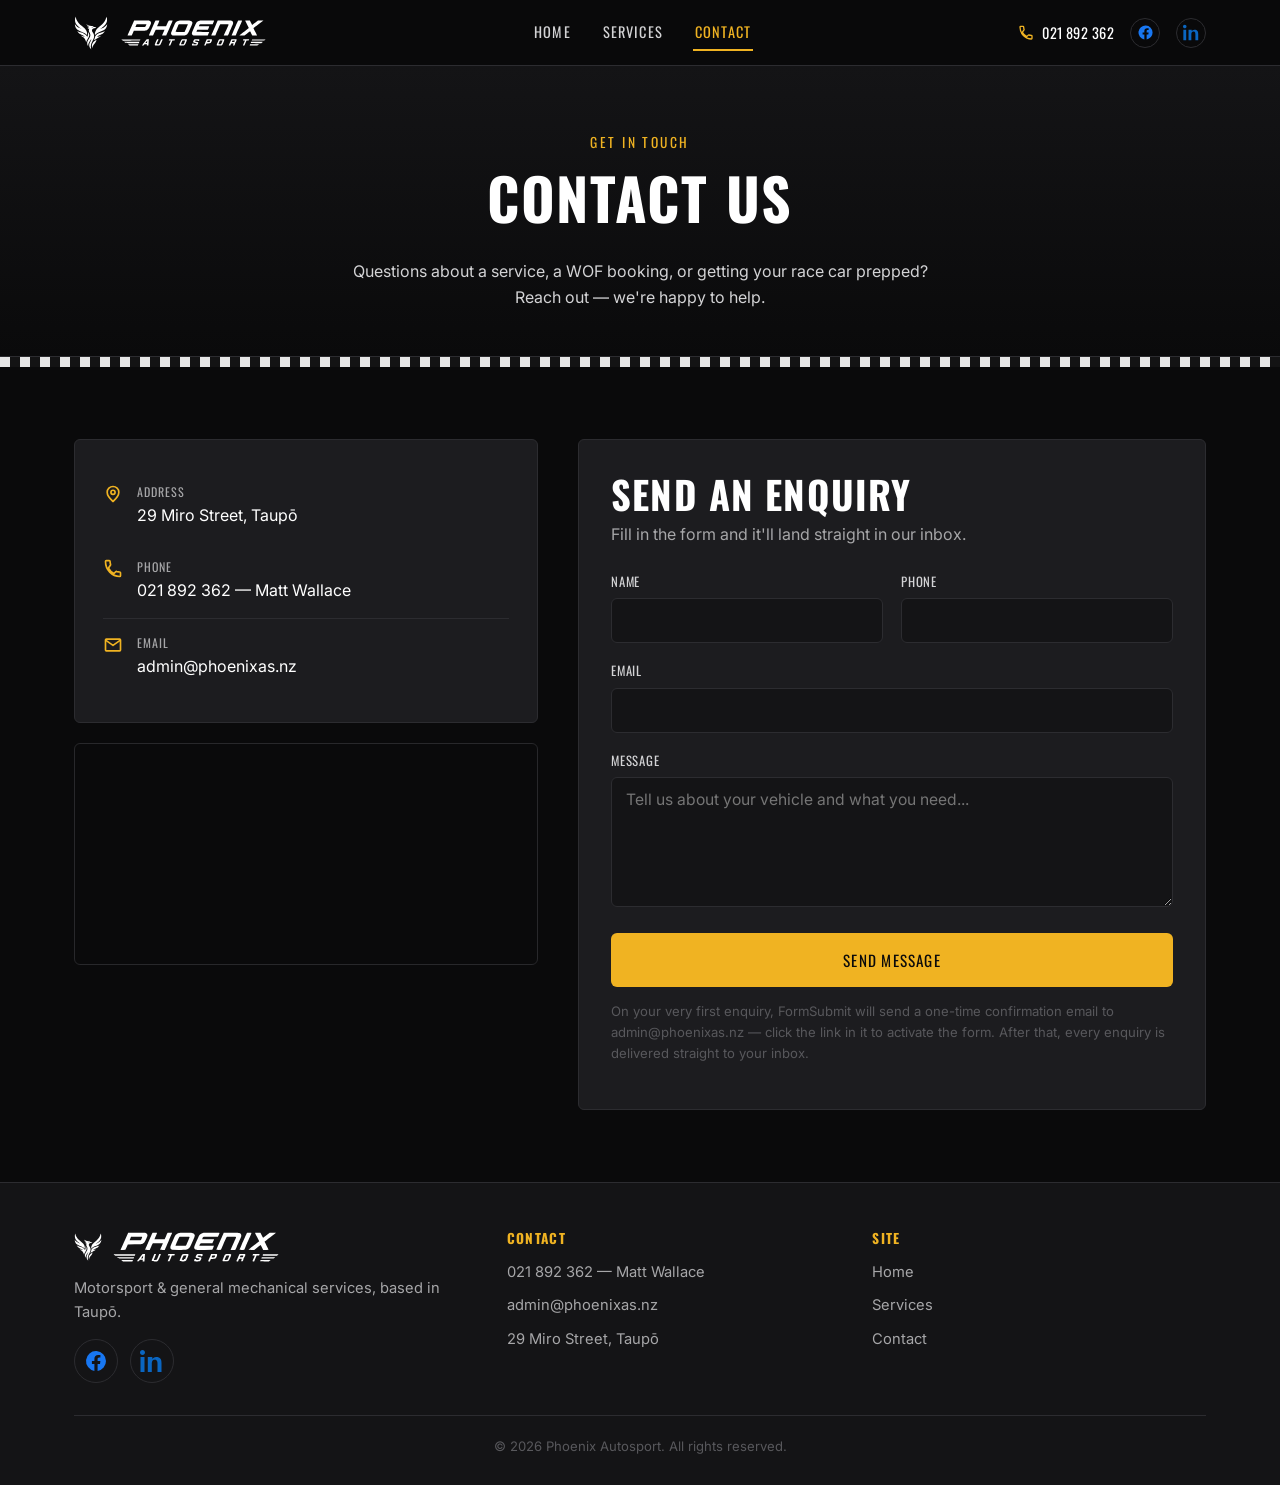
==== commit 7e625313: "Add files via upload" ====
--- a/contact.html
+++ b/contact.html
@@ -98,6 +98,10 @@
           <input type="hidden" name="_template" value="table">
           <input type="hidden" name="_captcha" value="true">
           <input type="text" name="_honey" style="display:none" tabindex="-1" autocomplete="off">
+          <input type="hidden" name="_autoresponse" value="Thanks for getting in touch with Phoenix Autosport! We've received your message and will get back to you as soon as we can. If it's urgent, feel free to call Matt directly on 021 892 362.
+
+Phoenix Autosport
+29 Miro Street, Taupō">
 
           <div class="two-fields">
             <div class="field">
--- a/styles.css
+++ b/styles.css
@@ -130,6 +130,21 @@
   color: var(--gold);
   letter-spacing: 0.25em;
   margin-top: 2px;
+}
+.wordmark { display: block; width: auto; }
+.wordmark path { fill: var(--white); }
+.wordmark-nav { height: 28px; margin-top: 1px; }
+.wordmark-footer { height: 32px; }
+.sr-only {
+  position: absolute;
+  width: 1px;
+  height: 1px;
+  padding: 0;
+  margin: -1px;
+  overflow: hidden;
+  clip: rect(0, 0, 0, 0);
+  white-space: nowrap;
+  border: 0;
 }
 
 nav.main-nav {
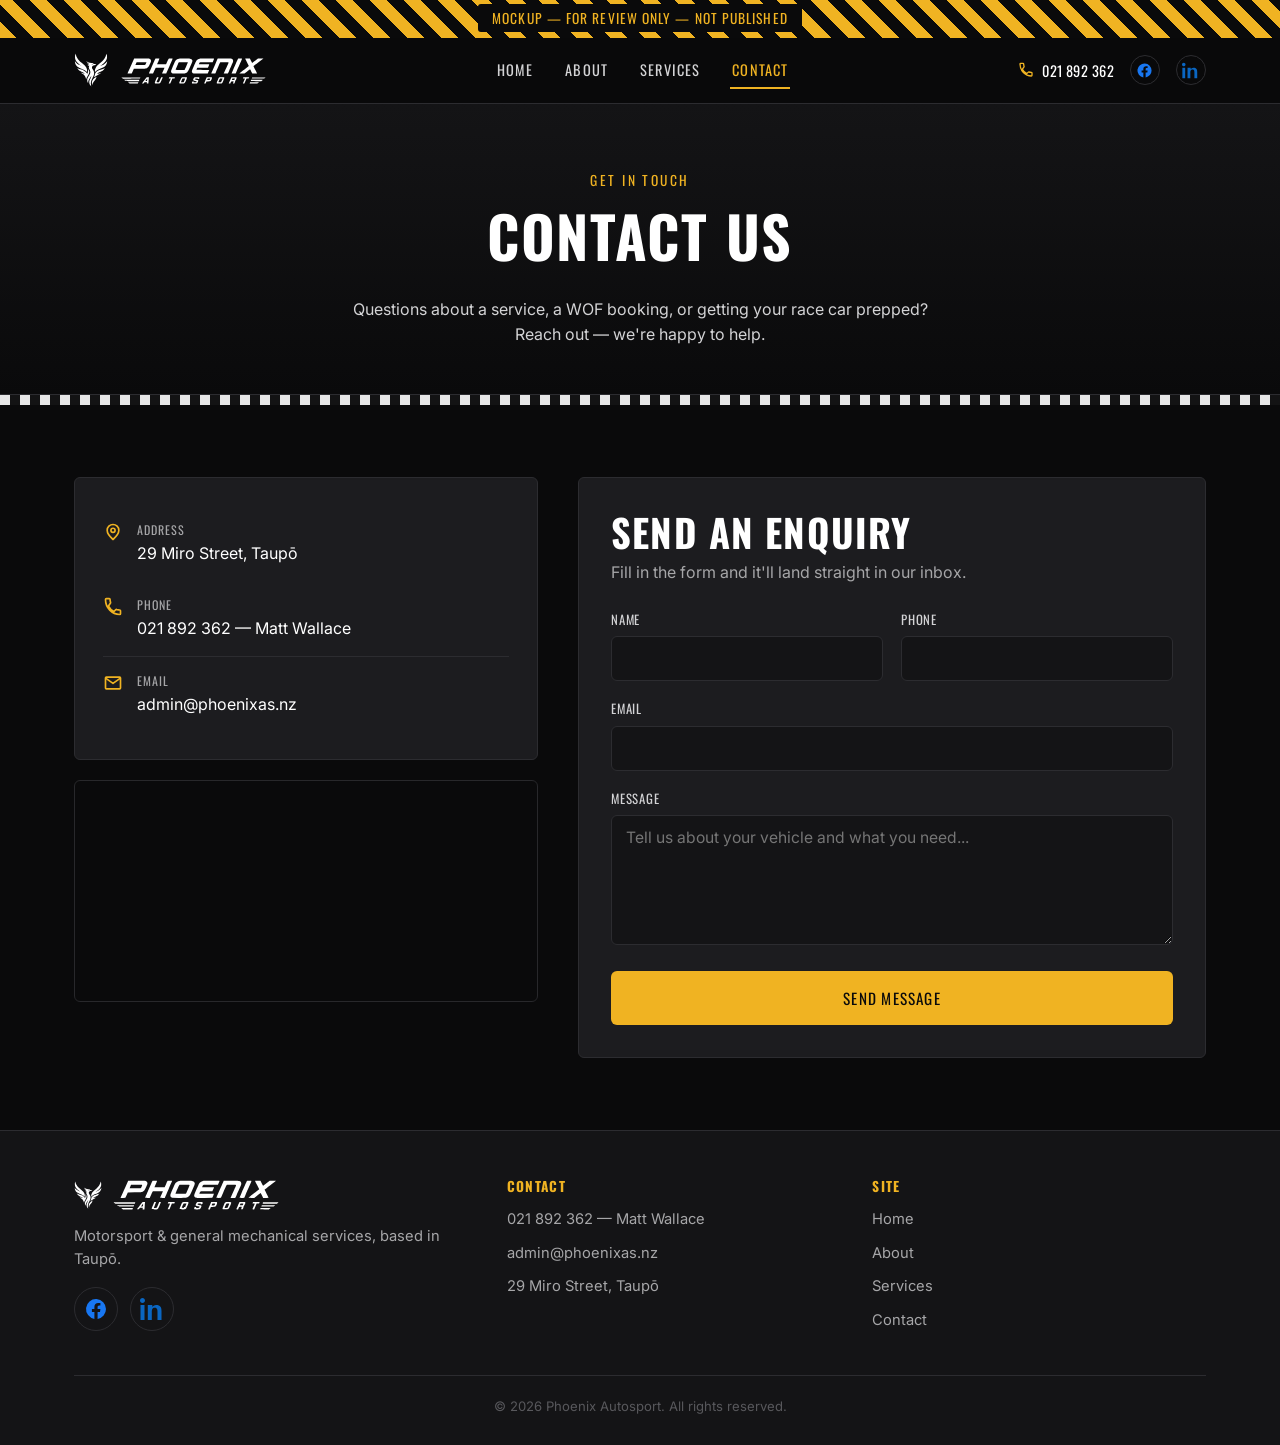
==== commit 96988fed: "Add files via upload" ====
--- a/contact.html
+++ b/contact.html
@@ -9,8 +9,17 @@
 <link rel="preconnect" href="https://fonts.gstatic.com" crossorigin>
 <link href="https://fonts.googleapis.com/css2?family=Oswald:wght@500;600;700&amp;family=Inter:wght@400;500;600&amp;display=swap" rel="stylesheet">
 <link rel="stylesheet" href="styles.css">
+<style>
+  .mockup-banner {
+    background: repeating-linear-gradient(45deg, #f0b322, #f0b322 12px, #0a0a0b 12px, #0a0a0b 24px);
+    color: #0a0a0b; text-align: center; font-family: var(--font-head); text-transform: uppercase;
+    letter-spacing: 0.08em; font-size: 0.85rem; padding: 8px;
+  }
+  .mockup-banner span { background: #0a0a0b; color: var(--gold); padding: 4px 14px; border-radius: 3px; }
+</style>
 </head>
 <body>
+<div class="mockup-banner"><span>MOCKUP — For Review Only — Not Published</span></div>
 
 <header class="site-header">
   <div class="nav-row">
@@ -20,6 +29,7 @@
     </a>
     <nav class="main-nav">
       <a href="index.html">Home</a>
+      <a href="about.html">About</a>
       <a href="services.html">Services</a>
       <a href="contact.html" class="active">Contact</a>
     </nav>
@@ -126,7 +136,6 @@
 
           <button type="submit" class="btn btn-primary" style="width:100%;">Send Message</button>
 
-          <p class="form-note">On your very first enquiry, FormSubmit will send a one-time confirmation email to admin@phoenixas.nz — click the link in it to activate the form. After that, every enquiry is delivered straight to your inbox.</p>
         </form>
       </div>
 
@@ -162,6 +171,7 @@
       <div class="footer-col">
         <h4>Site</h4>
         <a href="index.html">Home</a>
+        <a href="about.html">About</a>
         <a href="services.html">Services</a>
         <a href="contact.html">Contact</a>
       </div>
--- a/styles.css
+++ b/styles.css
@@ -247,6 +247,30 @@
   box-shadow: 0 20px 60px rgba(0,0,0,0.5);
 }
 
+/* ---------- hero: full-bleed background image variant ---------- */
+.hero-full {
+  padding: 150px 0 110px;
+  min-height: 600px;
+  display: flex;
+  align-items: center;
+  background: none;
+}
+.hero-bg { position: absolute; inset: 0; z-index: 0; }
+.hero-bg img { width: 100%; height: 100%; object-fit: cover; object-position: center 32%; display: block; }
+.hero-overlay {
+  position: absolute;
+  inset: 0;
+  background:
+    linear-gradient(100deg, rgba(10,10,11,0.96) 0%, rgba(10,10,11,0.86) 32%, rgba(10,10,11,0.45) 62%, rgba(10,10,11,0.7) 100%),
+    linear-gradient(0deg, rgba(10,10,11,0.85) 0%, rgba(10,10,11,0) 35%);
+}
+.hero-full-inner { position: relative; z-index: 1; max-width: 620px; }
+.hero-full .lede { text-shadow: 0 2px 12px rgba(0,0,0,0.5); }
+@media (max-width: 700px) {
+  .hero-full { padding: 110px 0 70px; min-height: 480px; }
+  .hero-full .hero-overlay { background: linear-gradient(180deg, rgba(10,10,11,0.75) 0%, rgba(10,10,11,0.92) 55%, rgba(10,10,11,0.97) 100%); }
+}
+
 .ribbon {
   display: inline-flex;
   flex-direction: column;
@@ -369,6 +393,35 @@
 .about-panel .phoenix-mark { width: 60px; height: 60px; margin: 0 auto 18px; opacity: 0.9; }
 .about-panel-inner { text-align: center; }
 .about-panel .founder { color: var(--gold); font-family: var(--font-head); text-transform: uppercase; letter-spacing: 0.06em; margin-top: 4px; }
+
+/* ---------- people / driver cards (about page) ---------- */
+.people-grid {
+  display: grid;
+  grid-template-columns: repeat(2, 1fr);
+  gap: 22px;
+}
+@media (max-width: 820px) {
+  .people-grid { grid-template-columns: 1fr; }
+}
+.people-card {
+  background: var(--panel);
+  border: 1px solid var(--panel-border);
+  border-radius: var(--radius);
+  padding: 28px 26px;
+  transition: border-color 0.15s ease, transform 0.15s ease;
+}
+.people-card:hover { border-color: var(--gold-dark); transform: translateY(-2px); }
+.people-card h3 { margin-bottom: 4px; }
+.people-card .role {
+  display: block;
+  color: var(--gold);
+  font-family: var(--font-head);
+  text-transform: uppercase;
+  letter-spacing: 0.06em;
+  font-size: 0.78rem;
+  margin-bottom: 12px;
+}
+.people-card p { color: var(--grey); font-size: 0.95rem; margin-bottom: 0; }
 
 /* ---------- CTA band ---------- */
 .cta-band {
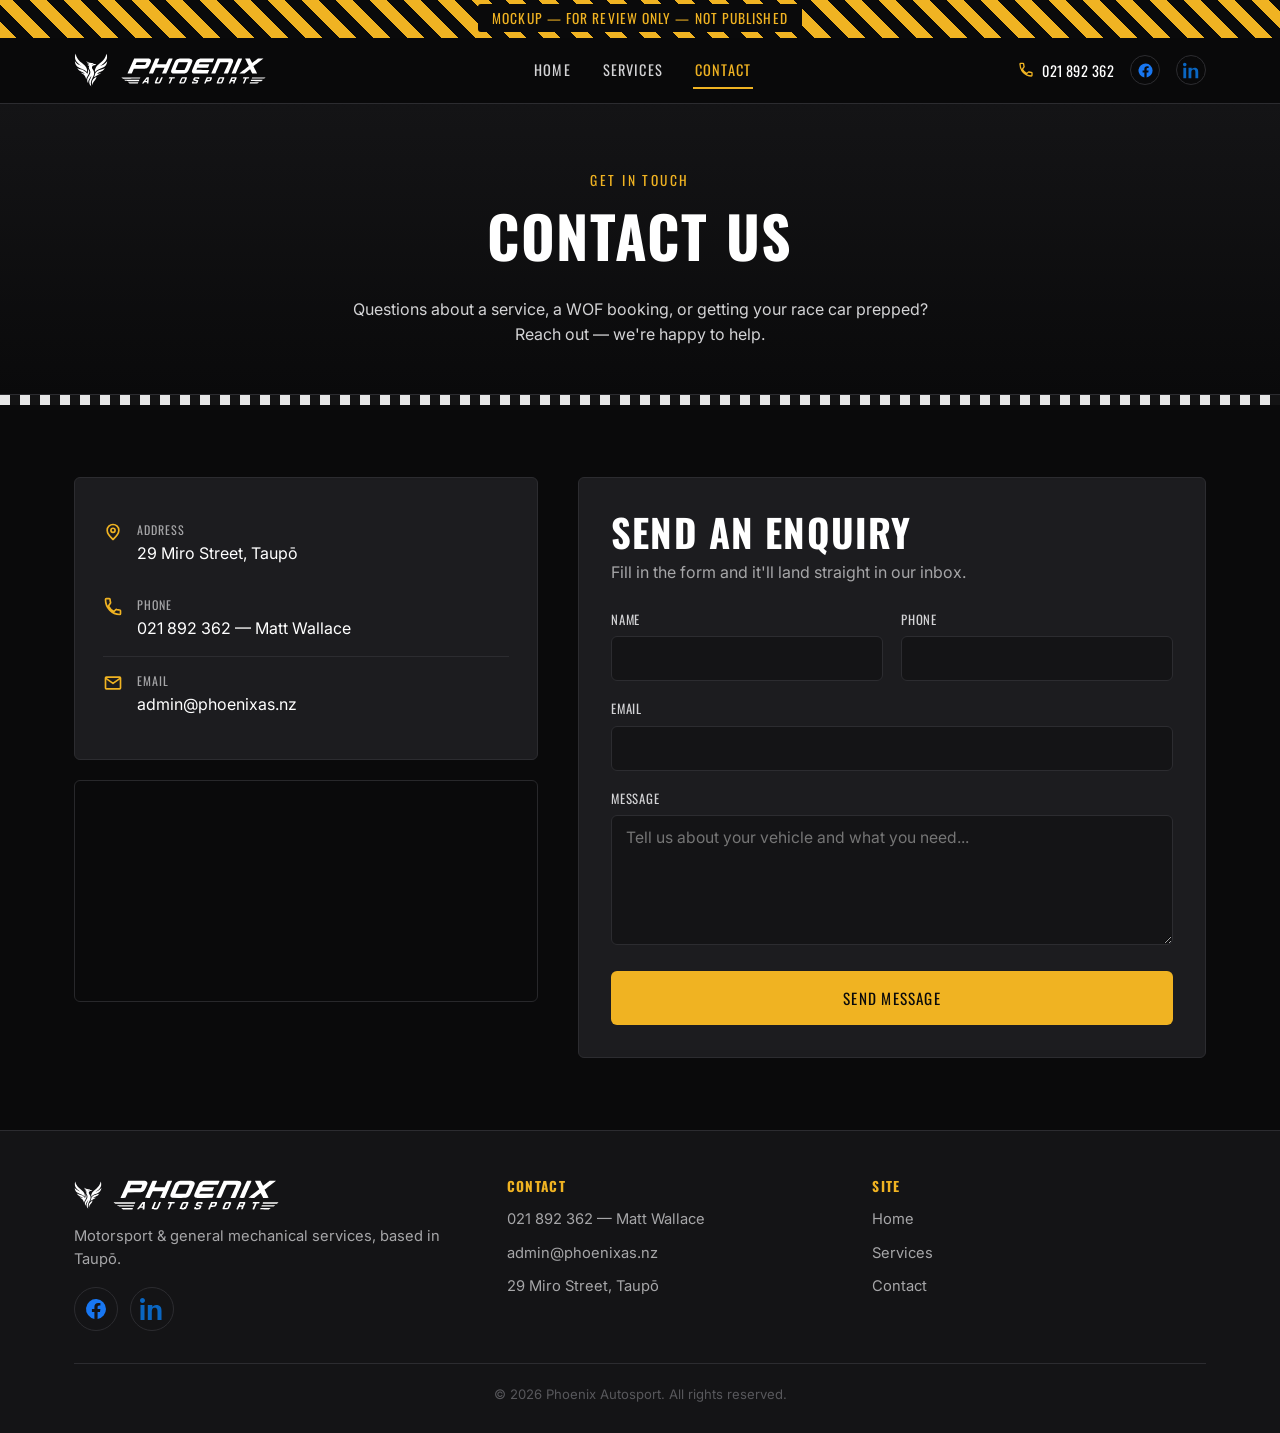
==== commit 51077f88: "Add files via upload" ====
--- a/contact.html
+++ b/contact.html
@@ -29,7 +29,6 @@
     </a>
     <nav class="main-nav">
       <a href="index.html">Home</a>
-      <a href="about.html">About</a>
       <a href="services.html">Services</a>
       <a href="contact.html" class="active">Contact</a>
     </nav>
@@ -171,8 +170,7 @@
       <div class="footer-col">
         <h4>Site</h4>
         <a href="index.html">Home</a>
-        <a href="about.html">About</a>
-        <a href="services.html">Services</a>
+          <a href="services.html">Services</a>
         <a href="contact.html">Contact</a>
       </div>
     </div>
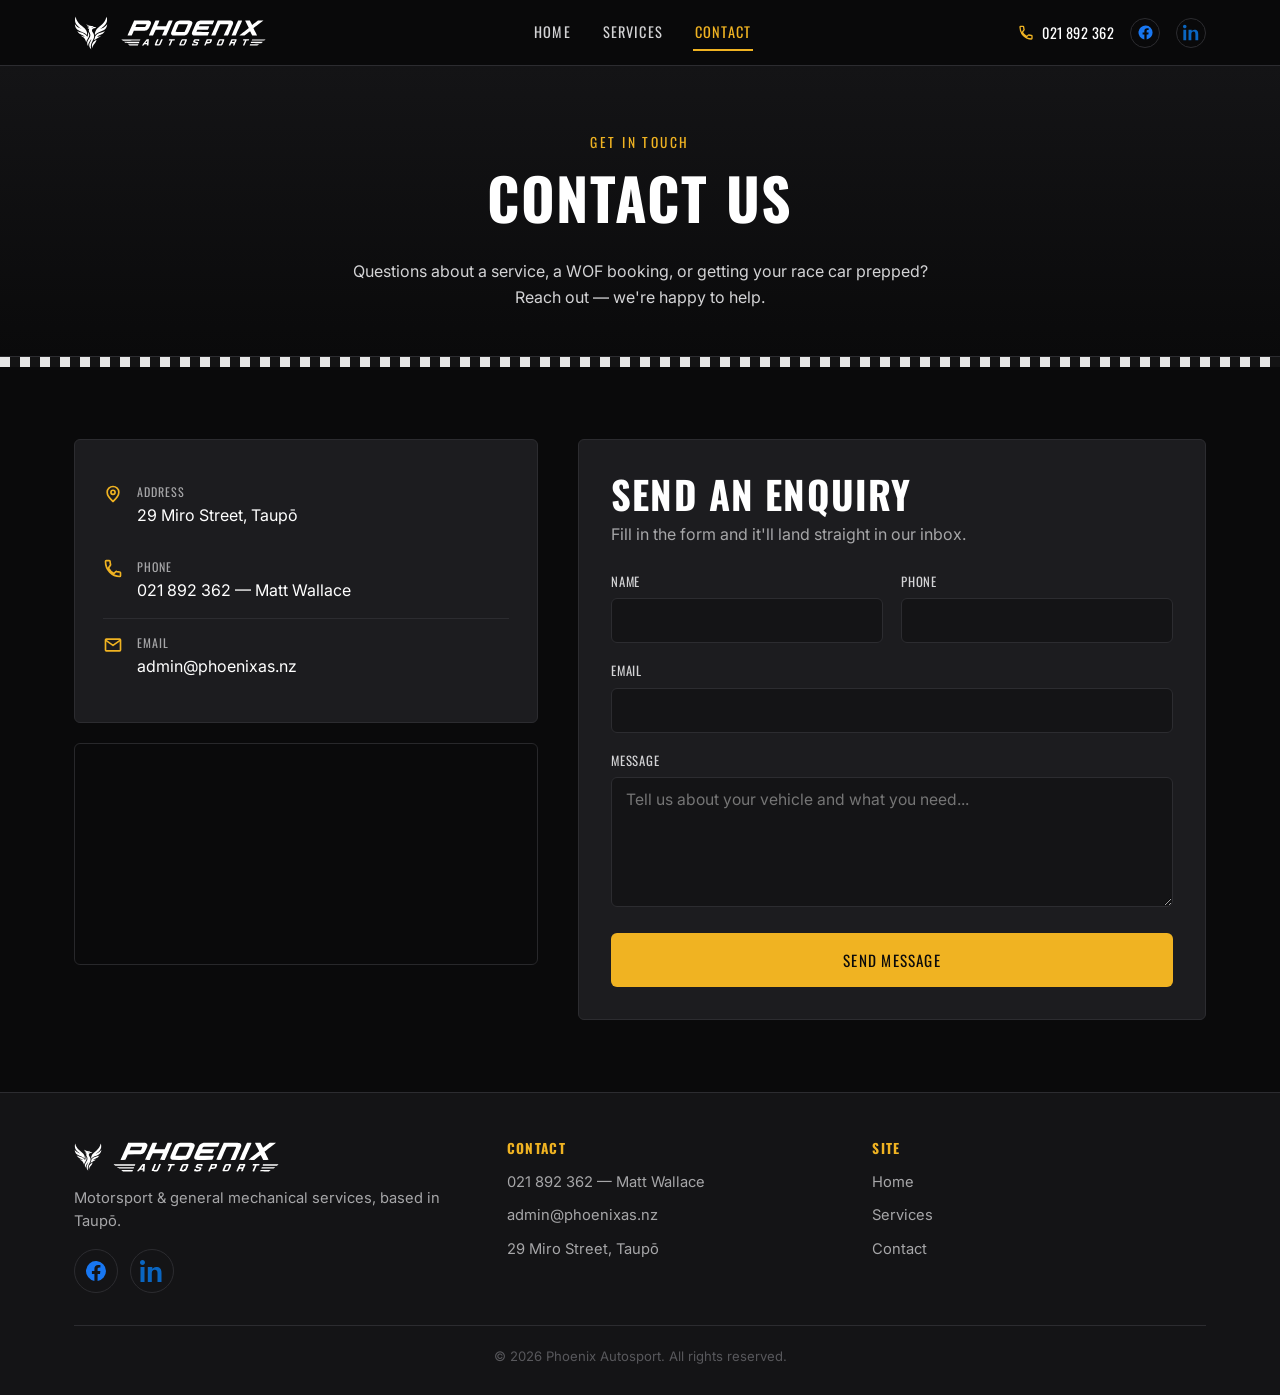
==== commit bfeb74a0: "Add files via upload" ====
--- a/contact.html
+++ b/contact.html
@@ -9,17 +9,8 @@
 <link rel="preconnect" href="https://fonts.gstatic.com" crossorigin>
 <link href="https://fonts.googleapis.com/css2?family=Oswald:wght@500;600;700&amp;family=Inter:wght@400;500;600&amp;display=swap" rel="stylesheet">
 <link rel="stylesheet" href="styles.css">
-<style>
-  .mockup-banner {
-    background: repeating-linear-gradient(45deg, #f0b322, #f0b322 12px, #0a0a0b 12px, #0a0a0b 24px);
-    color: #0a0a0b; text-align: center; font-family: var(--font-head); text-transform: uppercase;
-    letter-spacing: 0.08em; font-size: 0.85rem; padding: 8px;
-  }
-  .mockup-banner span { background: #0a0a0b; color: var(--gold); padding: 4px 14px; border-radius: 3px; }
-</style>
 </head>
 <body>
-<div class="mockup-banner"><span>MOCKUP — For Review Only — Not Published</span></div>
 
 <header class="site-header">
   <div class="nav-row">
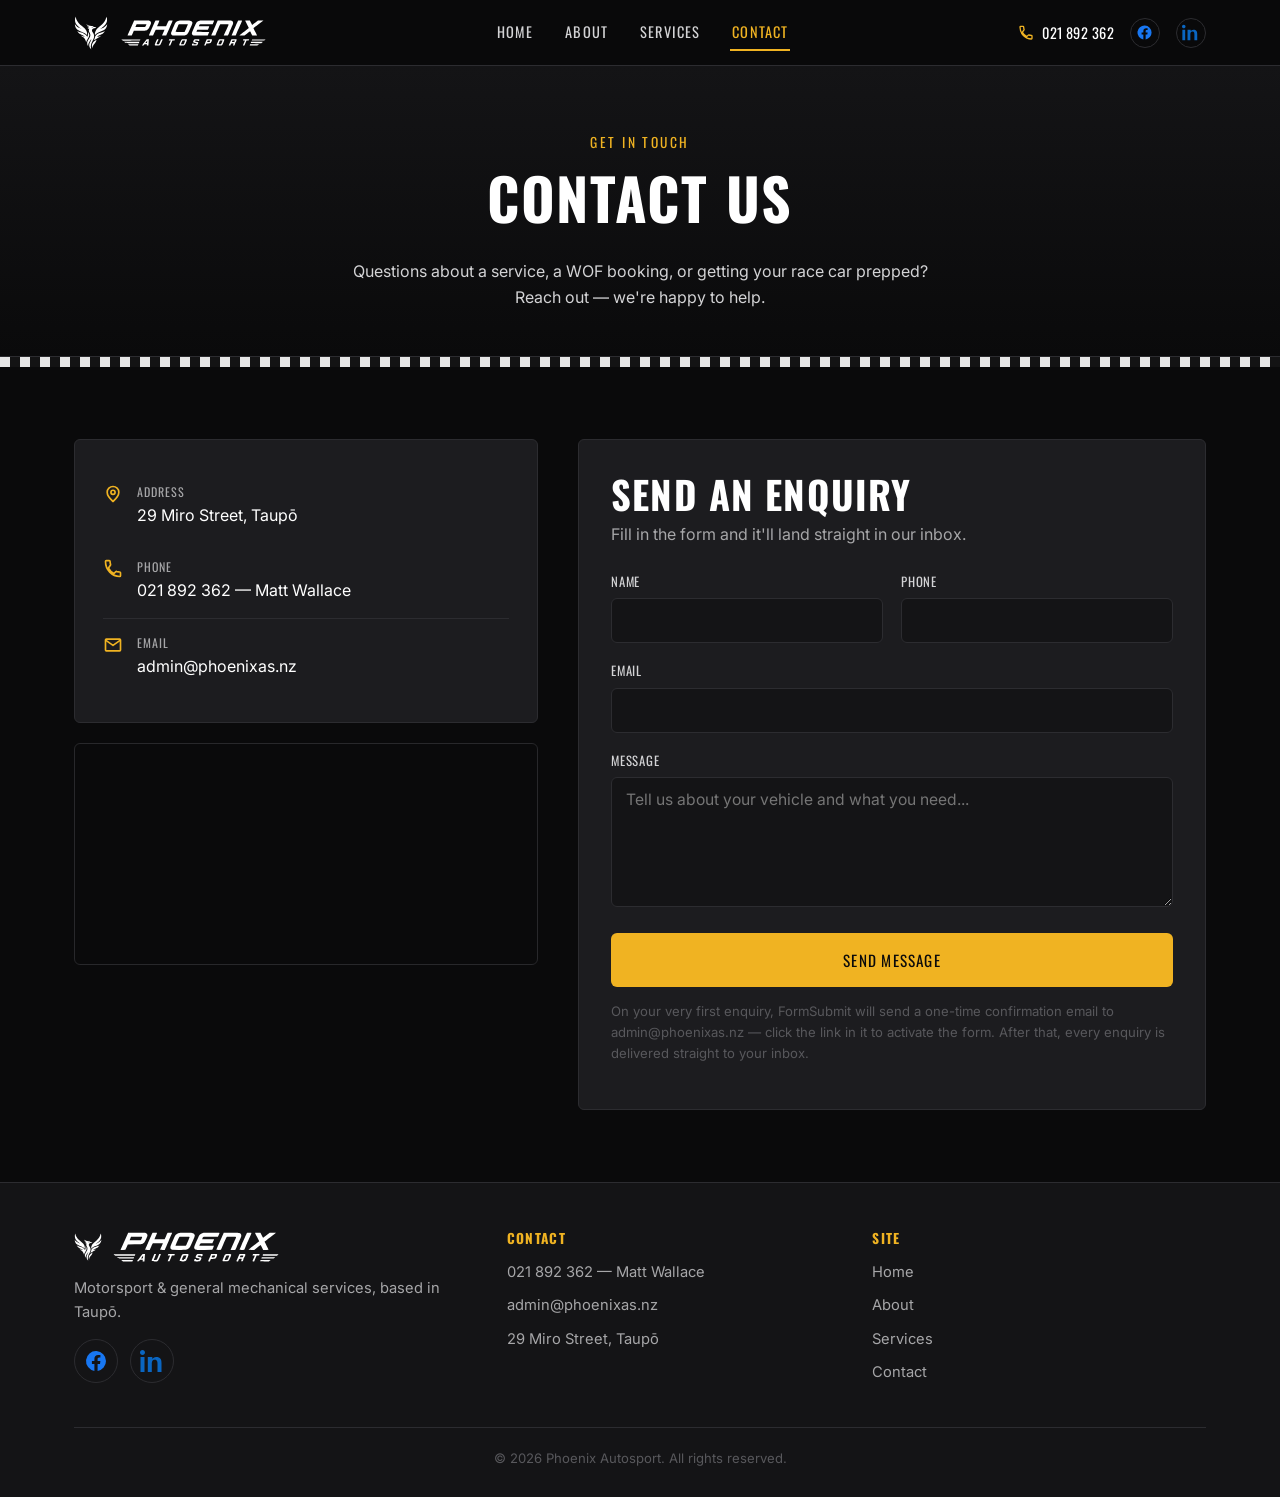
==== commit a57f1179: "Add files via upload New contact.html file to enable auto reply to customer queries." ====
--- a/contact.html
+++ b/contact.html
@@ -20,6 +20,7 @@
     </a>
     <nav class="main-nav">
       <a href="index.html">Home</a>
+      <a href="about.html">About</a>
       <a href="services.html">Services</a>
       <a href="contact.html" class="active">Contact</a>
     </nav>
@@ -116,7 +117,7 @@
 
           <div class="field">
             <label for="email">Email</label>
-            <input type="email" id="email" name="Email" required>
+            <input type="email" id="email" name="email" required>
           </div>
 
           <div class="field">
@@ -126,6 +127,7 @@
 
           <button type="submit" class="btn btn-primary" style="width:100%;">Send Message</button>
 
+          <p class="form-note">On your very first enquiry, FormSubmit will send a one-time confirmation email to admin@phoenixas.nz — click the link in it to activate the form. After that, every enquiry is delivered straight to your inbox.</p>
         </form>
       </div>
 
@@ -161,7 +163,8 @@
       <div class="footer-col">
         <h4>Site</h4>
         <a href="index.html">Home</a>
-          <a href="services.html">Services</a>
+        <a href="about.html">About</a>
+        <a href="services.html">Services</a>
         <a href="contact.html">Contact</a>
       </div>
     </div>
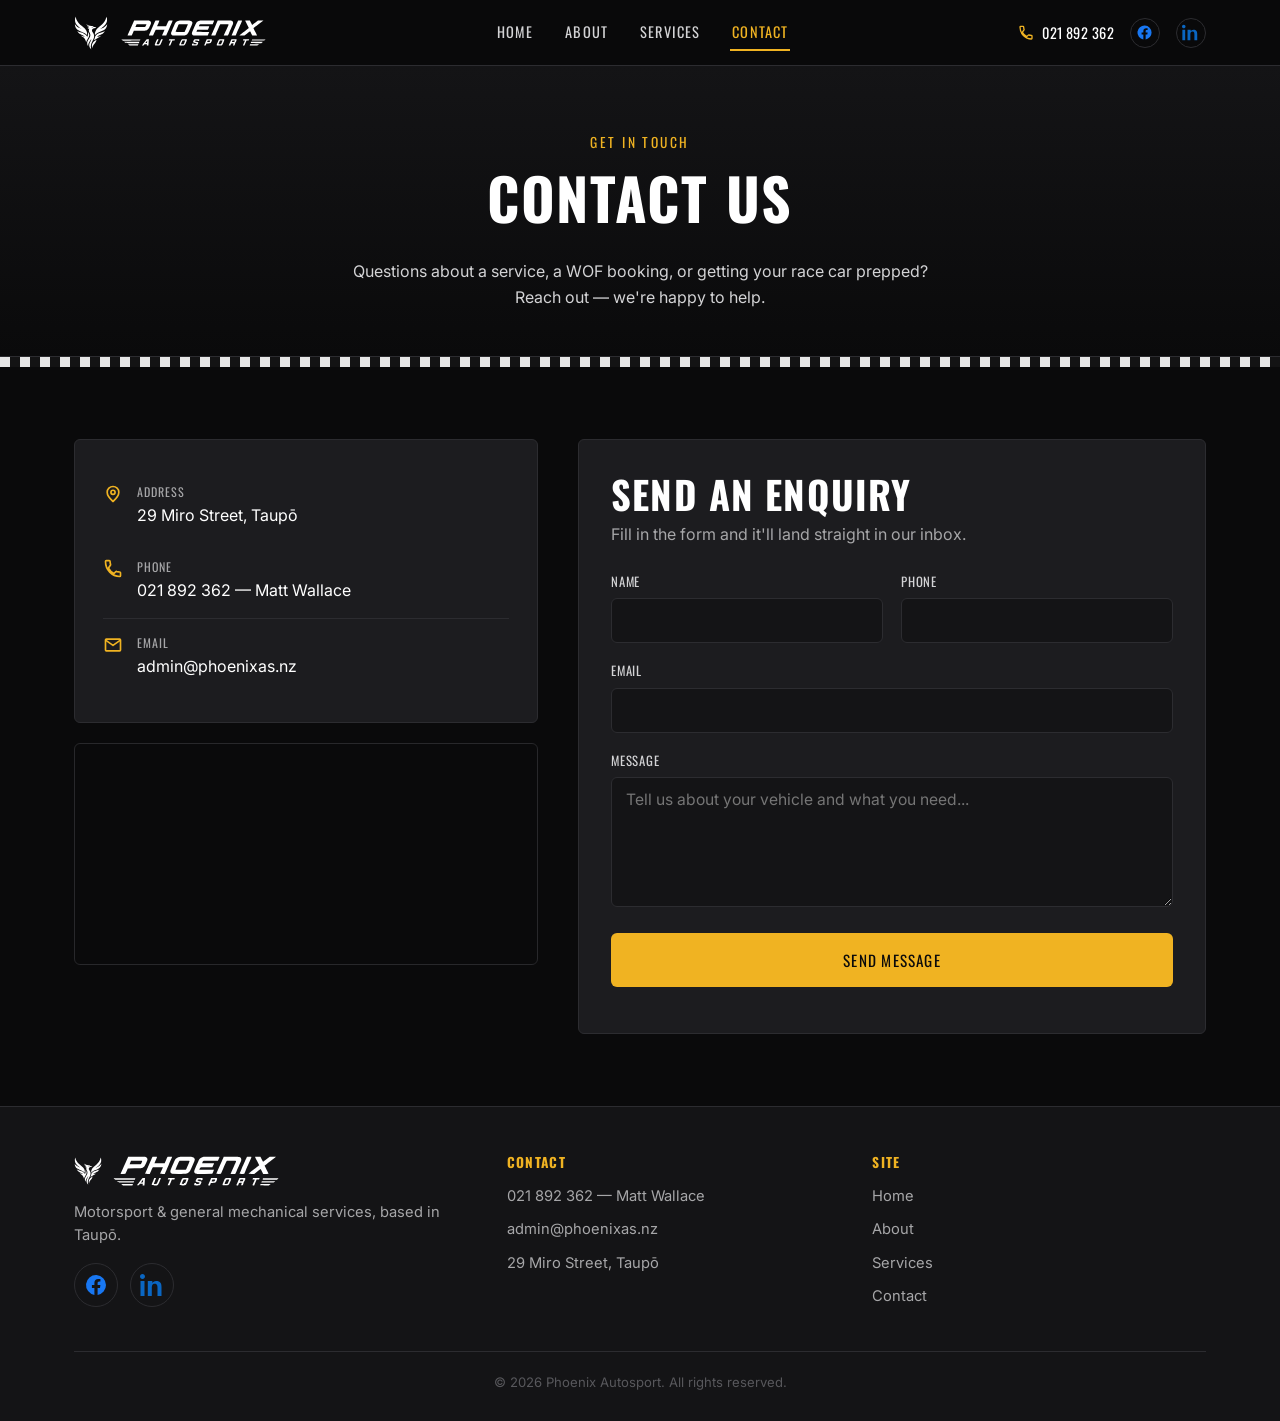
==== commit 9177842c: "Update contact form note Removed the confirmation email note from the contact form." ====
--- a/contact.html
+++ b/contact.html
@@ -127,7 +127,7 @@
 
           <button type="submit" class="btn btn-primary" style="width:100%;">Send Message</button>
 
-          <p class="form-note">On your very first enquiry, FormSubmit will send a one-time confirmation email to admin@phoenixas.nz — click the link in it to activate the form. After that, every enquiry is delivered straight to your inbox.</p>
+          <p class="form-note"/p>
         </form>
       </div>
 
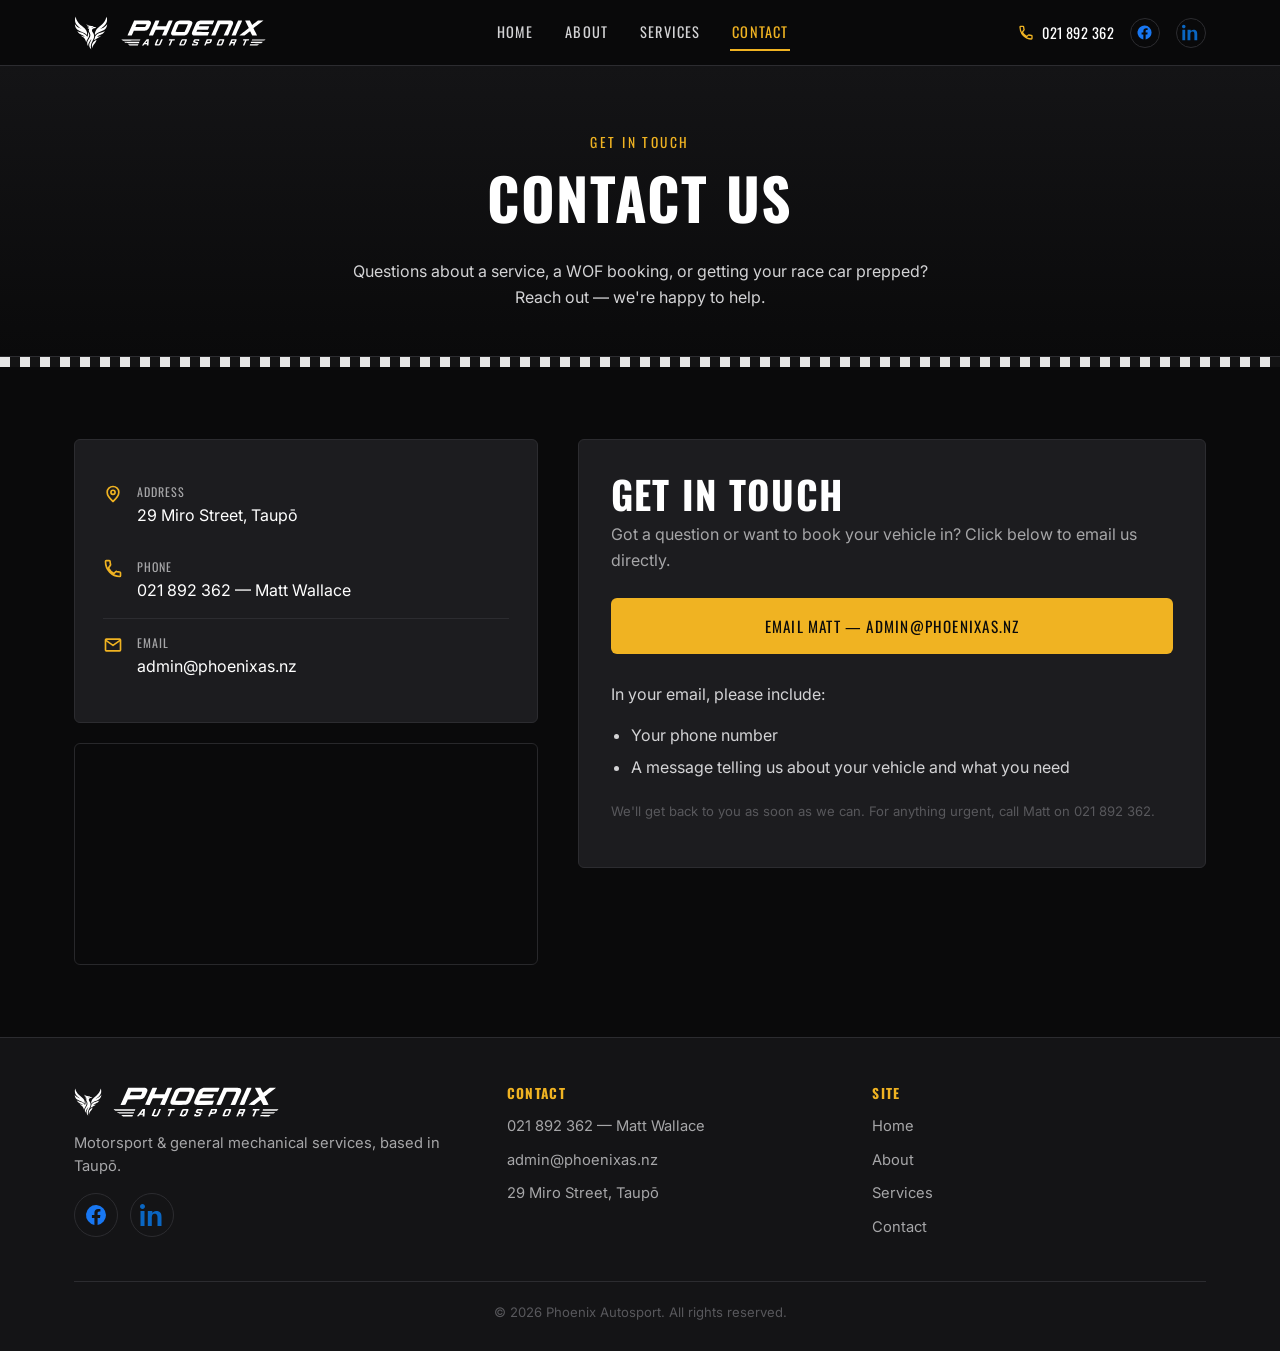
==== commit 1653d2a3: "Rename contact-final.html to contact.html Changing file name to activate" ====
--- a/contact.html
+++ b/contact.html
@@ -9,6 +9,10 @@
 <link rel="preconnect" href="https://fonts.gstatic.com" crossorigin>
 <link href="https://fonts.googleapis.com/css2?family=Oswald:wght@500;600;700&amp;family=Inter:wght@400;500;600&amp;display=swap" rel="stylesheet">
 <link rel="stylesheet" href="styles.css">
+<style>
+  .enquiry-list { color: var(--grey-light); padding-left: 20px; margin-bottom: 20px; }
+  .enquiry-list li { margin-bottom: 6px; }
+</style>
 </head>
 <body>
 
@@ -90,45 +94,18 @@
       </div>
 
       <div class="form-card">
-        <h2 style="margin-bottom:6px;">Send an Enquiry</h2>
-        <p style="color:var(--grey);margin-bottom:24px;">Fill in the form and it'll land straight in our inbox.</p>
+        <h2 style="margin-bottom:6px;">Get In Touch</h2>
+        <p style="color:var(--grey);margin-bottom:24px;">Got a question or want to book your vehicle in? Click below to email us directly.</p>
 
-        <form action="https://formsubmit.co/admin@phoenixas.nz" method="POST">
-          <!-- FormSubmit configuration -->
-          <input type="hidden" name="_subject" value="New enquiry from Phoenix Autosport website">
-          <input type="hidden" name="_template" value="table">
-          <input type="hidden" name="_captcha" value="true">
-          <input type="text" name="_honey" style="display:none" tabindex="-1" autocomplete="off">
-          <input type="hidden" name="_autoresponse" value="Thanks for getting in touch with Phoenix Autosport! We've received your message and will get back to you as soon as we can. If it's urgent, feel free to call Matt directly on 021 892 362.
+        <a href="mailto:admin@phoenixas.nz" class="btn btn-primary" style="width:100%;margin-bottom:28px;">Email Matt — admin@phoenixas.nz</a>
 
-Phoenix Autosport
-29 Miro Street, Taupō">
+        <p style="color:var(--grey-light);margin-bottom:8px;">In your email, please include:</p>
+        <ul class="enquiry-list">
+          <li>Your phone number</li>
+          <li>A message telling us about your vehicle and what you need</li>
+        </ul>
 
-          <div class="two-fields">
-            <div class="field">
-              <label for="name">Name</label>
-              <input type="text" id="name" name="Name" required>
-            </div>
-            <div class="field">
-              <label for="phone">Phone</label>
-              <input type="tel" id="phone" name="Phone">
-            </div>
-          </div>
-
-          <div class="field">
-            <label for="email">Email</label>
-            <input type="email" id="email" name="email" required>
-          </div>
-
-          <div class="field">
-            <label for="message">Message</label>
-            <textarea id="message" name="Message" required placeholder="Tell us about your vehicle and what you need..."></textarea>
-          </div>
-
-          <button type="submit" class="btn btn-primary" style="width:100%;">Send Message</button>
-
-          <p class="form-note"/p>
-        </form>
+        <p class="form-note">We'll get back to you as soon as we can. For anything urgent, call Matt on 021 892 362.</p>
       </div>
 
     </div>
